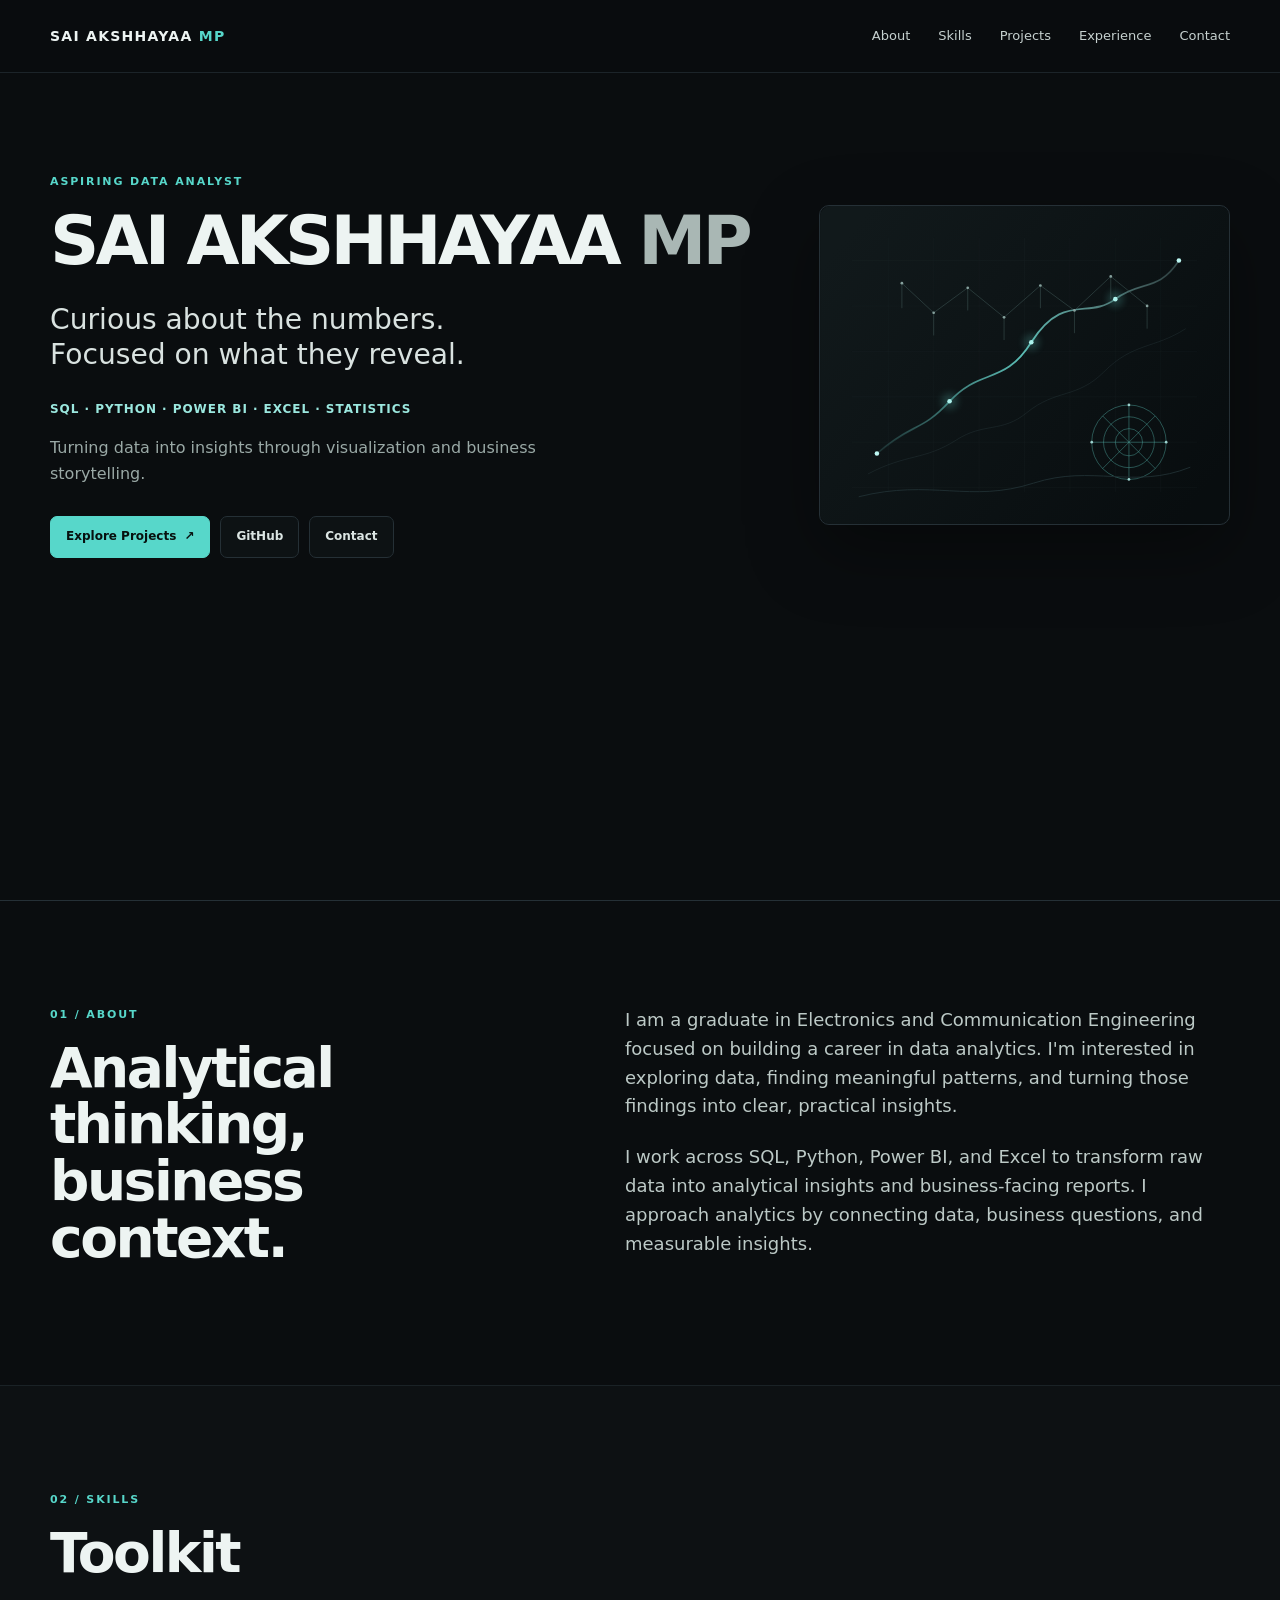
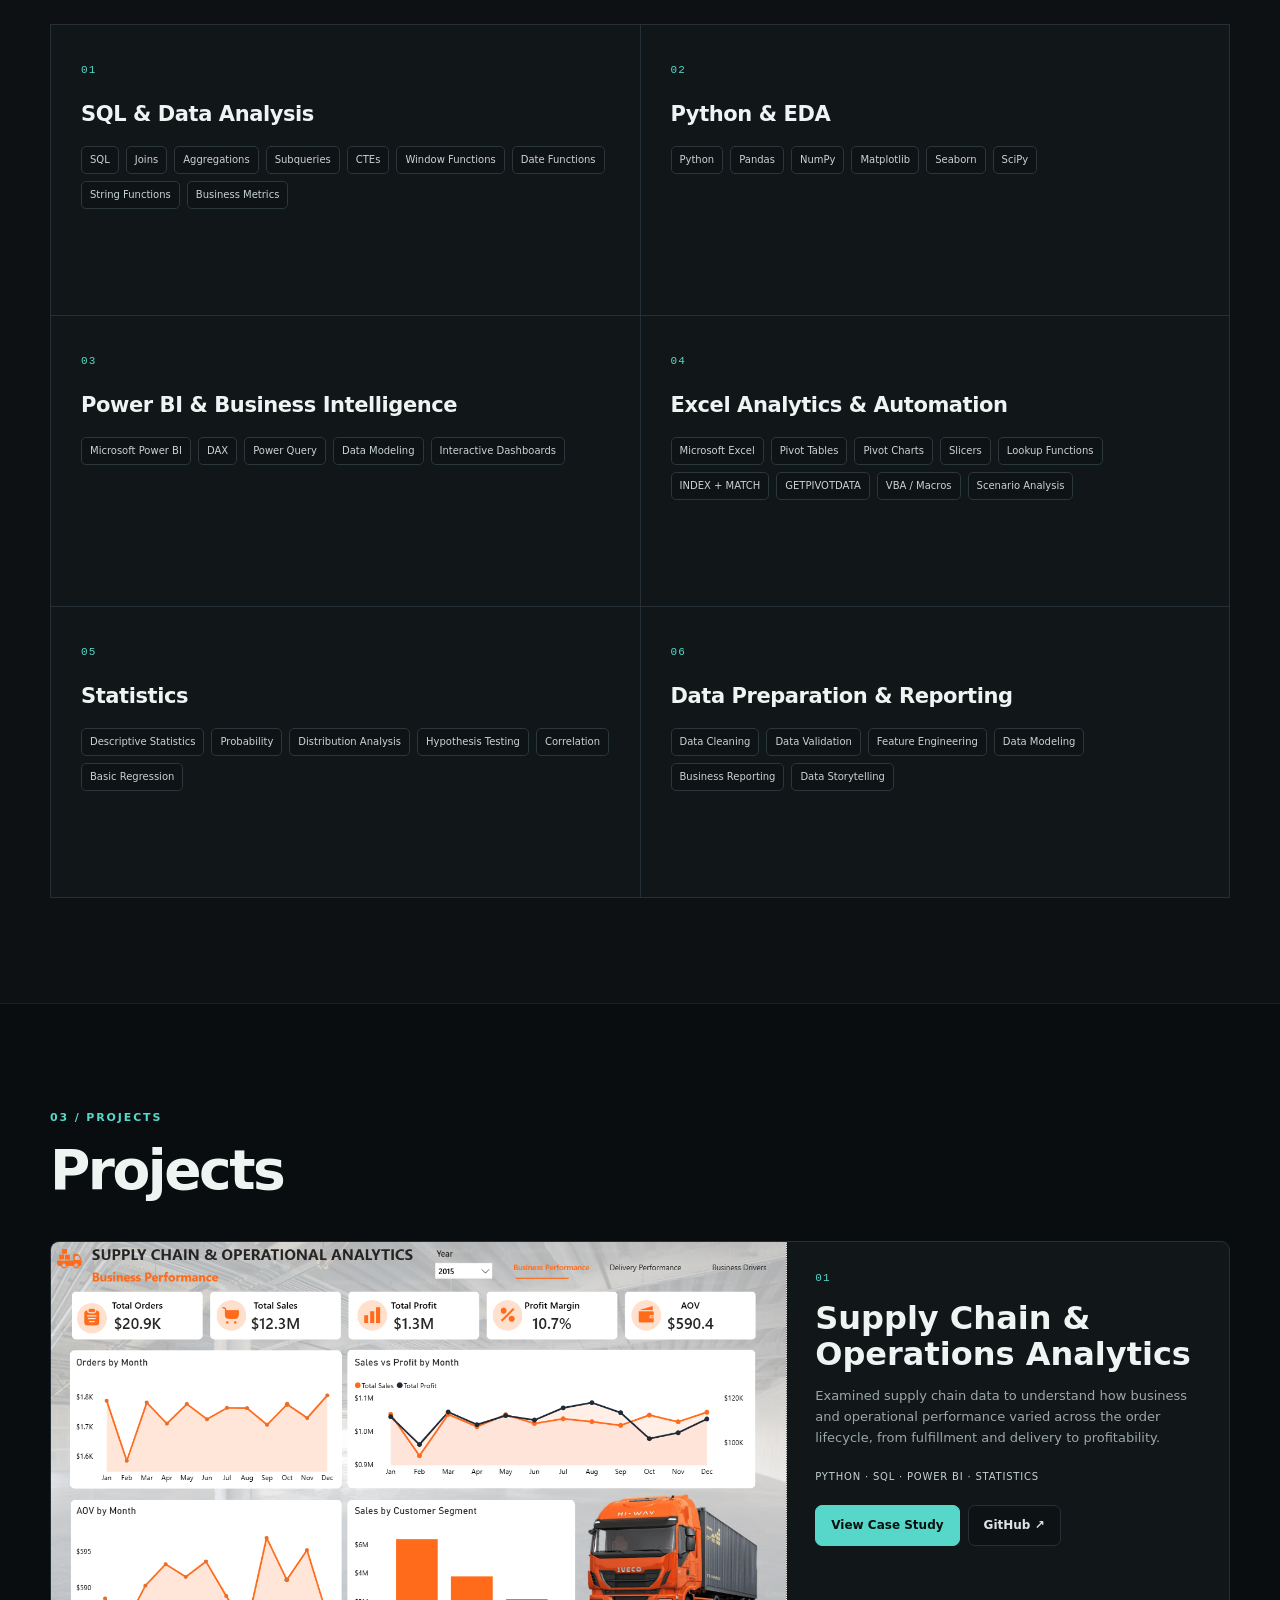
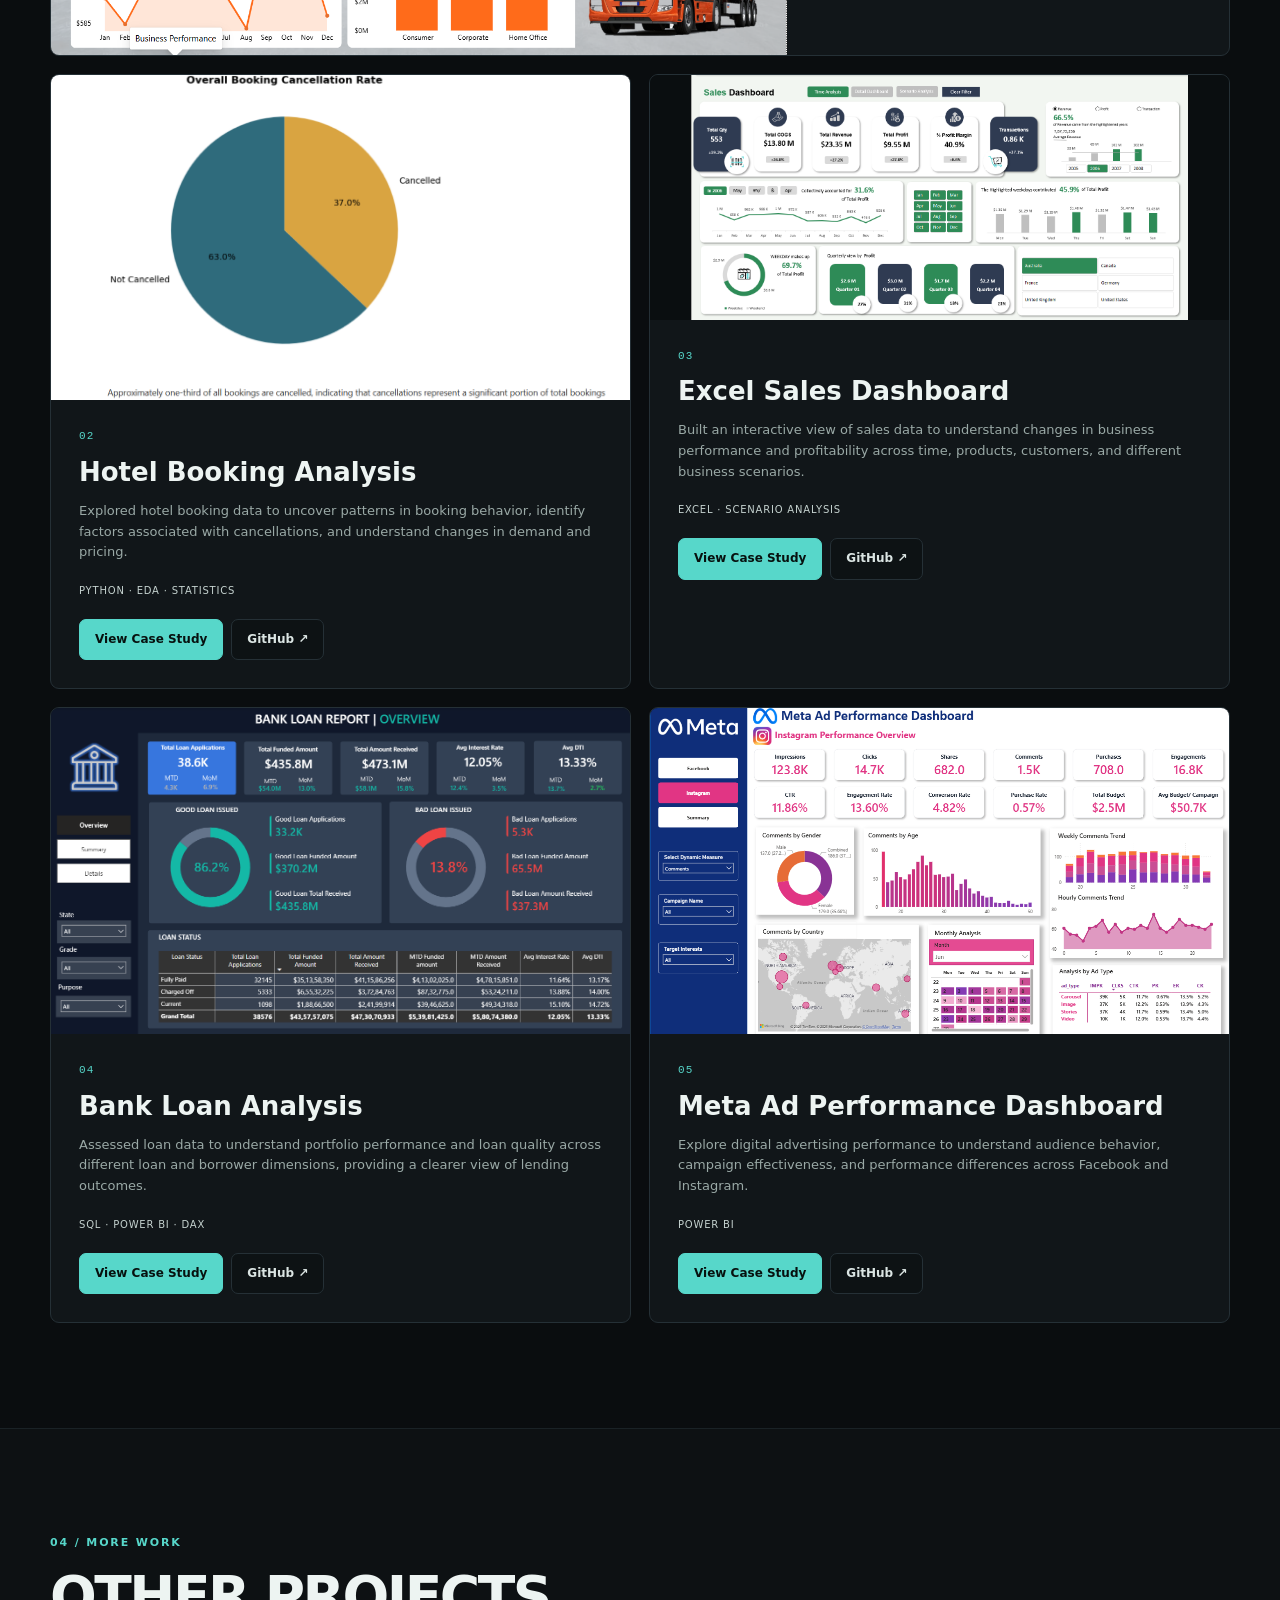
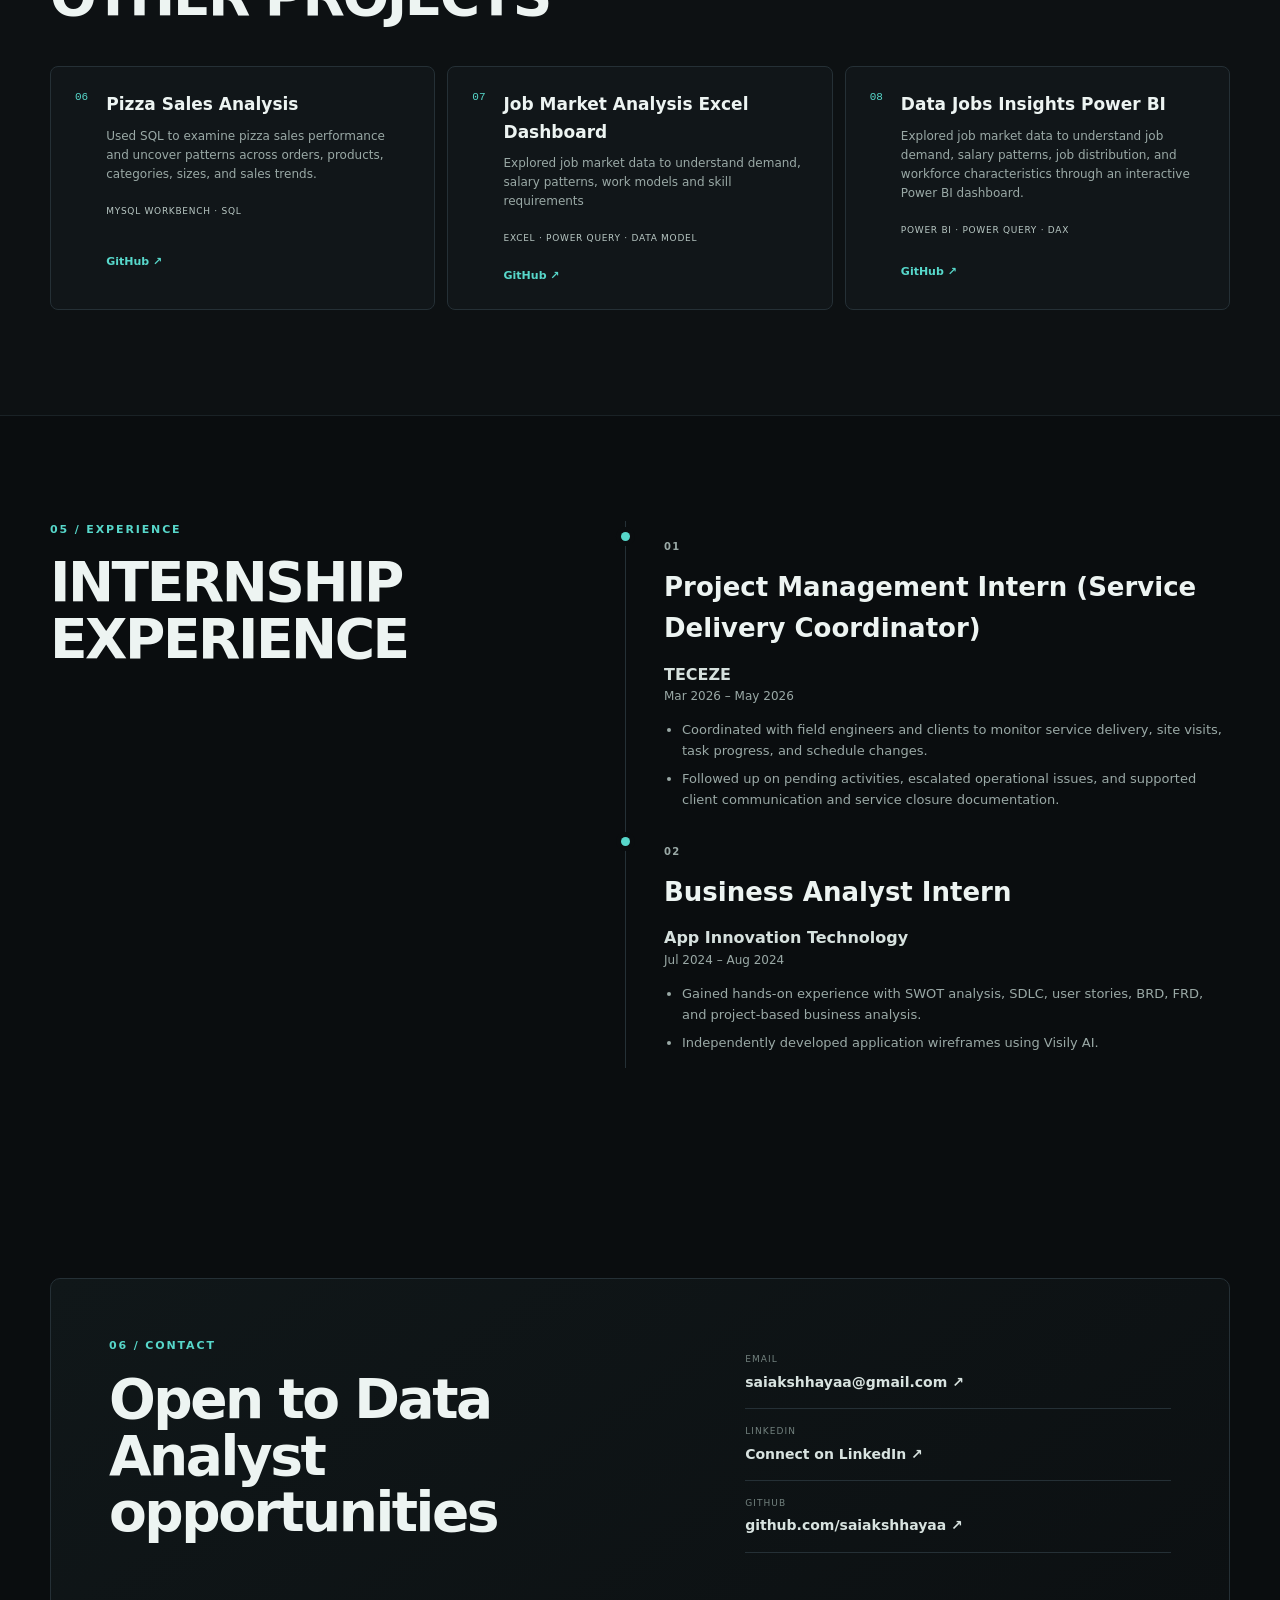
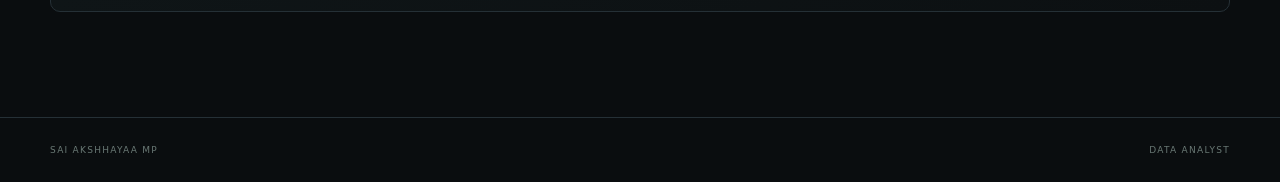
==== index.html @ a494dd72 "Add files via upload" ====
<!doctype html><html lang="en"><head><meta charset="utf-8"><meta name="viewport" content="width=device-width,initial-scale=1"><meta name="description" content="SAI AKSHHAYAA MP — Aspiring Data Analyst portfolio featuring business performance, operations, EDA, Excel, SQL and Power BI projects."><title>SAI AKSHHAYAA MP — Data Analyst</title><link rel="stylesheet" href="styles.css"></head><body>
<header class="site-header"><div class="container nav-wrap"><a class="brand" href="index.html">SAI AKSHHAYAA <span>MP</span></a><button class="menu" aria-label="Open navigation" aria-expanded="false">☰</button><nav><a href="#about">About</a><a href="#skills">Skills</a><a href="#projects">Projects</a><a href="#experience">Experience</a><a href="#contact">Contact</a></nav></div></header>
<main>
<section class="hero"><div class="container hero-grid"><div class="hero-copy reveal"><p class="eyebrow">ASPIRING DATA ANALYST</p><h1 class="hero-name">SAI AKSHHAYAA <span>MP</span></h1><p class="hero-quote">Curious about the numbers.<br>Focused on what they reveal.</p><p class="skill-line">SQL · PYTHON · POWER BI · EXCEL · STATISTICS</p><p class="hero-sub">Turning data into insights through visualization and business storytelling.</p><div class="actions"><a class="btn primary" href="#projects">Explore Projects <span>↗</span></a><a class="btn" target="_blank" rel="noopener" href="https://github.com/saiakshhayaa">GitHub</a><a class="btn" href="#contact">Contact</a></div></div><div class="hero-visual reveal" aria-label="Abstract analytics-inspired visual"><img src="assets/hero-analytics.svg" alt="Abstract data analysis visual"></div></section>
<section id="about" class="section"><div class="container split"><div><p class="eyebrow">01 / ABOUT</p><h2>Analytical thinking,<br>business context.</h2></div><div class="section-copy"><p>I am a graduate in Electronics and Communication Engineering focused on building a career in data analytics. I'm interested in exploring data, finding meaningful patterns, and turning those findings into clear, practical insights.</p><p>I work across SQL, Python, Power BI, and Excel to transform raw data into analytical insights and business-facing reports. I approach analytics by connecting data, business questions, and measurable insights.</p></div></div></section>
<section id="skills" class="section section-alt"><div class="container"><div class="section-head"><div><p class="eyebrow">02 / SKILLS</p><h2>Toolkit</h2></div></div><div class="skills-grid">
<article class="skill-card"><span class="num">01</span><h3>SQL & Data Analysis</h3><div class="chips"><span>SQL</span><span>Joins</span><span>Aggregations</span><span>Subqueries</span><span>CTEs</span><span>Window Functions</span><span>Date Functions</span><span>String Functions</span><span>Business Metrics</span></div></article>
<article class="skill-card"><span class="num">02</span><h3>Python & EDA</h3><div class="chips"><span>Python</span><span>Pandas</span><span>NumPy</span><span>Matplotlib</span><span>Seaborn</span><span>SciPy</span></div></article>
<article class="skill-card"><span class="num">03</span><h3>Power BI & Business Intelligence</h3><div class="chips"><span>Microsoft Power BI</span><span>DAX</span><span>Power Query</span><span>Data Modeling</span><span>Interactive Dashboards</span></div></article>
<article class="skill-card"><span class="num">04</span><h3>Excel Analytics & Automation</h3><div class="chips"><span>Microsoft Excel</span><span>Pivot Tables</span><span>Pivot Charts</span><span>Slicers</span><span>Lookup Functions</span><span>INDEX + MATCH</span><span>GETPIVOTDATA</span><span>VBA / Macros</span><span>Scenario Analysis</span></div></article>
<article class="skill-card"><span class="num">05</span><h3>Statistics</h3><div class="chips"><span>Descriptive Statistics</span><span>Probability</span><span>Distribution Analysis</span><span>Hypothesis Testing</span><span>Correlation</span><span>Basic Regression</span></div></article>
<article class="skill-card"><span class="num">06</span><h3>Data Preparation & Reporting</h3><div class="chips"><span>Data Cleaning</span><span>Data Validation</span><span>Feature Engineering</span><span>Data Modeling</span><span>Business Reporting</span><span>Data Storytelling</span></div></article>
</div></div></section>
<section id="projects" class="section"><div class="container"><div class="section-head"><div><p class="eyebrow">03 / PROJECTS</p><h2>Projects</h2></div></div><div class="featured-grid">
<article class="project-card flagship"><div class="project-image"><img src="assets/01-Supply Chain & Operations Analytics/business_performance.png" alt="Supply Chain Business Performance Power BI dashboard" loading="lazy"></div><div class="project-body"><div class="project-index">01</div><h3>Supply Chain & Operations Analytics</h3><p>Examined supply chain data to understand how business and operational performance varied across the order lifecycle, from fulfillment and delivery to profitability.</p><div class="project-meta">Python · SQL · Power BI · Statistics</div><div class="project-actions"><a class="btn primary" href="projects/supply-chain.html">View Case Study</a><a class="btn" target="_blank" rel="noopener" href="https://github.com/saiakshhayaa/Supply-Chain-Operations-Analytics">GitHub ↗</a></div></div></article>
<article class="project-card"><div class="project-image"><img src="assets/02-Hotel Booking Analysis/overall_booking_cancellation_rate.png" alt="Hotel Booking overall cancellation analysis" loading="lazy"></div><div class="project-body"><div class="project-index">02</div><h3>Hotel Booking Analysis</h3><p>Explored hotel booking data to uncover patterns in booking behavior, identify factors associated with cancellations, and understand changes in demand and pricing.</p><div class="project-meta">Python · EDA · Statistics</div><div class="project-actions"><a class="btn primary" href="projects/hotel-booking.html">View Case Study</a><a class="btn" target="_blank" rel="noopener" href="https://github.com/saiakshhayaa/Hotel-Booking-Analysis">GitHub ↗</a></div></div></article>
<article class="project-card"><div class="project-image excel-preview"><img src="assets/03-Excel Sales Dashboard/excel-sales-dashboard-full.png" alt="Excel Sales Dashboard full dashboard" loading="lazy"></div><div class="project-body"><div class="project-index">03</div><h3>Excel Sales Dashboard</h3><p>Built an interactive view of sales data to understand changes in business performance and profitability across time, products, customers, and different business scenarios.</p><div class="project-meta">Excel · Scenario Analysis</div><div class="project-actions"><a class="btn primary" href="projects/excel-sales.html">View Case Study</a><a class="btn" target="_blank" rel="noopener" href="https://github.com/saiakshhayaa/Excel-Sales-Dashboard">GitHub ↗</a></div></div></article>
<article class="project-card"><div class="project-image"><img src="assets/04-Bank Loan Analysis/overview_page.png" alt="Bank Loan Analysis overview Power BI dashboard" loading="lazy"></div><div class="project-body"><div class="project-index">04</div><h3>Bank Loan Analysis</h3><p>Assessed loan data to understand portfolio performance and loan quality across different loan and borrower dimensions, providing a clearer view of lending outcomes.</p><div class="project-meta">SQL · Power BI · DAX</div><div class="project-actions"><a class="btn primary" href="projects/bank-loan.html">View Case Study</a><a class="btn" target="_blank" rel="noopener" href="https://github.com/saiakshhayaa/Bank-Loan-Analysis">GitHub ↗</a></div></div></article>
<article class="project-card"><div class="project-image"><img src="assets/05-Meta Ad Performance/Instagram_dashboard.png" alt="Meta Ad Performance Instagram dashboard" loading="lazy"></div><div class="project-body"><div class="project-index">05</div><h3>Meta Ad Performance Dashboard</h3><p>Explore digital advertising performance to understand audience behavior, campaign effectiveness, and performance differences across Facebook and Instagram.</p><div class="project-meta">Power BI</div><div class="project-actions"><a class="btn primary" href="projects/meta-ads.html">View Case Study</a><a class="btn" target="_blank" rel="noopener" href="https://github.com/saiakshhayaa/Meta-Ad-Performance-Dashboard">GitHub ↗</a></div></div></article>
</div></div></section>
<section id="more-work" class="section section-alt"><div class="container"><div class="section-head"><div><p class="eyebrow">04 / MORE WORK</p><h2>OTHER PROJECTS</h2></div></div><div class="more-grid">
<article class="more-card"><span>06</span><div><h3>Pizza Sales Analysis</h3><p>Used SQL to examine pizza sales performance and uncover patterns across orders, products, categories, sizes, and sales trends.</p><small>MySQL Workbench · SQL</small></div><a target="_blank" rel="noopener" href="https://github.com/saiakshhayaa/Pizza-Sales-SQL-Project">GitHub ↗</a></article>
<article class="more-card"><span>07</span><div><h3>Job Market Analysis Excel Dashboard</h3><p>Explored job market data to understand demand, salary patterns, work models and skill requirements</p><small>Excel · Power Query · Data Model</small></div><a target="_blank" rel="noopener" href="https://github.com/saiakshhayaa/job_market_analysis_excel_dashboard">GitHub ↗</a></article>
<article class="more-card"><span>08</span><div><h3>Data Jobs Insights Power BI</h3><p>Explored job market data to understand job demand, salary patterns, job distribution, and workforce characteristics through an interactive Power BI dashboard.</p><small>Power BI · Power Query · DAX</small></div><a target="_blank" rel="noopener" href="https://github.com/saiakshhayaa/Data_Jobs_Insights_PowerBi">GitHub ↗</a></article>
</div></div></section>
<section id="experience" class="section"><div class="container split"><div><p class="eyebrow">05 / EXPERIENCE</p><h2>INTERNSHIP EXPERIENCE</h2></div><div class="experience-list"><article class="experience-card"><div class="timeline-dot"></div><div><p class="experience-kicker">01</p><h3>Project Management Intern (Service Delivery Coordinator)</h3><p class="experience-company">TECEZE</p><p class="muted">Mar 2026 – May 2026</p><ul><li>Coordinated with field engineers and clients to monitor service delivery, site visits, task progress, and schedule changes.</li><li>Followed up on pending activities, escalated operational issues, and supported client communication and service closure documentation.</li></ul></div></article><article class="experience-card"><div class="timeline-dot"></div><div><p class="experience-kicker">02</p><h3>Business Analyst Intern</h3><p class="experience-company">App Innovation Technology</p><p class="muted">Jul 2024 – Aug 2024</p><ul><li>Gained hands-on experience with SWOT analysis, SDLC, user stories, BRD, FRD, and project-based business analysis.</li><li>Independently developed application wireframes using Visily AI.</li></ul></div></article></div></div></section>

<section id="contact" class="section contact"><div class="container contact-box"><div><p class="eyebrow">06 / CONTACT</p><h2>Open to Data Analyst<br>opportunities</h2></div><div class="contact-links"><a href="mailto:saiakshhayaa@gmail.com"><span>Email</span><strong>saiakshhayaa@gmail.com ↗</strong></a><a target="_blank" rel="noopener" href="https://www.linkedin.com/in/sai-akshhayaa-m-p-2196bb259"><span>LinkedIn</span><strong>Connect on LinkedIn ↗</strong></a><a target="_blank" rel="noopener" href="https://github.com/saiakshhayaa"><span>GitHub</span><strong>github.com/saiakshhayaa ↗</strong></a></div></div></section>
</main><footer><div class="container"><span>SAI AKSHHAYAA MP</span><span>DATA ANALYST</span></div></footer><script src="script.js"></script></body></html>
---- styles.css ----
:root{--bg:#0a0d0f;--surface:#111619;--surface2:#151b1f;--text:#edf4f2;--muted:#9aa9a6;--line:#253036;--accent:#57d7ca;--accent2:#9be8df;--max:1180px}*{box-sizing:border-box}html{scroll-behavior:smooth}body{margin:0;background:var(--bg);color:var(--text);font-family:Inter,ui-sans-serif,system-ui,-apple-system,BlinkMacSystemFont,"Segoe UI",sans-serif;line-height:1.6}a{color:inherit;text-decoration:none}.container{width:min(var(--max),calc(100% - 48px));margin:auto}.site-header{position:sticky;top:0;z-index:20;background:rgba(10,13,15,.88);backdrop-filter:blur(14px);border-bottom:1px solid rgba(37,48,54,.7)}.nav-wrap{height:72px;display:flex;align-items:center;justify-content:space-between}.brand{font-size:14px;font-weight:800;letter-spacing:.09em}.brand span{color:var(--accent)}nav{display:flex;gap:28px}nav a{font-size:13px;color:#c6d1cf;transition:.2s}nav a:hover{color:var(--accent)}.menu{display:none;background:none;border:0;color:var(--text);font-size:24px}.hero{min-height:calc(100vh - 72px);padding:100px 0 82px;border-bottom:1px solid var(--line);overflow:hidden}.hero-grid{display:grid;grid-template-columns:1fr 1.02fr;gap:70px;align-items:center}.eyebrow{margin:0 0 16px;color:var(--accent);font-size:11px;font-weight:800;letter-spacing:.17em}.hero-name{white-space:nowrap}.hero h1{font-size:clamp(44px,5.8vw,76px);line-height:.98;letter-spacing:-.055em;margin:0 0 28px}.hero h1 span{color:#a9b7b4}.hero-quote{font-size:clamp(21px,2.2vw,29px);line-height:1.25;color:#d9e2e0;margin:0 0 28px}.skill-line{font-size:12px;font-weight:800;letter-spacing:.08em;color:var(--accent2);margin:0 0 16px}.hero-sub{color:var(--muted);max-width:520px;margin:0 0 30px}.actions{display:flex;gap:10px;flex-wrap:wrap}.btn{display:inline-flex;align-items:center;justify-content:center;gap:8px;border:1px solid var(--line);padding:10px 15px;border-radius:7px;color:#dbe5e3;font-size:12px;font-weight:750;transition:.2s;background:#0d1214}.btn:hover{border-color:#4d6562;transform:translateY(-1px)}.btn.primary{background:var(--accent);color:#07110f;border-color:var(--accent)}.hero-visual{border:1px solid var(--line);background:#0b1012;border-radius:10px;box-shadow:0 25px 70px rgba(0,0,0,.35);overflow:hidden;aspect-ratio:9/7;display:flex;align-items:stretch;justify-content:center}.hero-visual img{display:block;width:100%;height:100%;object-fit:cover}.hero-visual:after{content:"";position:absolute;inset:0;pointer-events:none}.workspace{border:1px solid var(--line);background:linear-gradient(145deg,#11181a,#0b0f11);border-radius:10px;box-shadow:0 25px 70px rgba(0,0,0,.35)}.workspace-top{display:flex;justify-content:space-between;padding:13px 15px;border-bottom:1px solid var(--line);font-size:9px;letter-spacing:.13em;color:#7e908c}.workspace-body{display:grid;grid-template-columns:.8fr 1.2fr;min-height:360px}.code-panel{padding:26px 20px;border-right:1px solid var(--line);font-family:ui-monospace,SFMono-Regular,Consolas,monospace;color:#a8bbb7;font-size:11px}.code-panel span{display:block;color:var(--accent);font-size:9px;text-transform:uppercase;letter-spacing:.14em;margin-bottom:22px}.code-panel code{line-height:2.05}.chart-panel{padding:24px 18px}.chart-head{display:flex;justify-content:space-between;font-size:10px;text-transform:uppercase;letter-spacing:.1em;color:#9ba9a6}.chart-head strong{color:var(--accent)}.chart-panel svg{width:100%;margin-top:24px}.mini-kpis{display:grid;grid-template-columns:repeat(3,1fr);gap:8px}.mini-kpis div{border:1px solid var(--line);padding:11px}.mini-kpis span,.mini-kpis b{display:block;font-size:8px;letter-spacing:.1em}.mini-kpis span{color:#71807d}.mini-kpis b{margin-top:4px;color:#d7e1df}.section{padding:105px 0}.section-alt{background:#0d1113;border-top:1px solid rgba(37,48,54,.55);border-bottom:1px solid rgba(37,48,54,.55)}.split{display:grid;grid-template-columns:.9fr 1.1fr;gap:80px}.split h2,.section-head h2,.contact h2{font-size:clamp(36px,4.3vw,60px);line-height:1.03;letter-spacing:-.045em;margin:0}.section-copy{font-size:18px;color:#bcc9c6;max-width:680px}.section-copy p{margin:0 0 22px}.section-head{display:flex;justify-content:space-between;gap:40px;align-items:end;margin-bottom:42px}.section-head>p{max-width:450px;color:var(--muted);margin:0}.skills-grid{display:grid;grid-template-columns:repeat(2,1fr);gap:1px;background:var(--line);border:1px solid var(--line)}.skill-card{background:var(--surface);padding:30px;min-height:290px}.skill-card .num,.project-index{font-family:ui-monospace,monospace;color:var(--accent);font-size:11px;letter-spacing:.1em}.skill-card h3{font-size:21px;margin:18px 0 14px;letter-spacing:-.02em}.skill-card p{color:var(--muted);font-size:13px;max-width:540px}.chips{display:flex;flex-wrap:wrap;gap:7px}.chips span{font-size:10px;color:#c9d5d2;border:1px solid #2a373b;padding:5px 8px;border-radius:5px;background:#0e1315}.featured-grid{display:grid;grid-template-columns:repeat(2,1fr);gap:18px}.project-card{background:var(--surface);border:1px solid var(--line);border-radius:9px;overflow:hidden;transition:.25s}.project-card:hover{border-color:#3c5350;transform:translateY(-3px)}.project-card.flagship{grid-column:1/-1;display:grid;grid-template-columns:1.25fr .75fr}.project-image{position:relative;background:#0a0e10;min-height:245px;overflow:hidden}.project-card.flagship .project-image{min-height:390px}.project-image img{width:100%;height:100%;object-fit:cover;display:block}.project-card:not(.flagship) .project-image img{aspect-ratio:16/9}.project-image.excel-preview{height:245px;min-height:245px;display:flex;align-items:center;justify-content:center}.project-image.excel-preview img{width:100%;height:100%;object-fit:contain;aspect-ratio:auto}.project-tag{position:absolute;top:14px;left:14px;background:var(--accent);color:#07110f;padding:6px 9px;border-radius:4px;font-size:9px;font-weight:900;letter-spacing:.1em}.project-body{padding:28px}.project-body h3{font-size:26px;line-height:1.15;margin:12px 0}.project-card.flagship .project-body h3{font-size:32px}.project-body p{color:var(--muted);font-size:13px}.project-meta{color:#c5d2cf;font-size:10px;letter-spacing:.08em;text-transform:uppercase;margin:20px 0}.project-actions{display:flex;gap:8px;flex-wrap:wrap}.more-grid{display:grid;grid-template-columns:repeat(3,1fr);gap:12px}.more-card{border:1px solid var(--line);background:var(--surface);padding:24px;display:grid;grid-template-columns:auto 1fr;gap:18px;border-radius:8px}.more-card>span{color:var(--accent);font:11px ui-monospace,monospace}.more-card h3{margin:0 0 8px;font-size:17px}.more-card p{color:var(--muted);font-size:12px;margin:0 0 12px}.more-card small{color:#b8c7c3;font-size:9px;text-transform:uppercase;letter-spacing:.08em}.more-card a{grid-column:2;color:var(--accent);font-size:11px;font-weight:800}.experience-card{border-left:1px solid var(--line);padding:8px 0 8px 38px;position:relative}.timeline-dot{position:absolute;left:-5px;top:11px;width:9px;height:9px;border-radius:50%;background:var(--accent);box-shadow:0 0 0 5px #0a0d0f}.experience-kicker{color:var(--accent);font-size:10px;font-weight:800;letter-spacing:.12em}.experience-card h3{font-size:26px;margin:12px 0}.experience-card p{color:var(--muted);max-width:650px}.experience-card ul{margin:14px 0 0;padding-left:18px;color:var(--muted);max-width:720px}.experience-card li{font-size:13px;margin:7px 0}.experience-company{color:#d6e1de!important;font-weight:800;margin:0!important}.muted{font-size:12px;margin:0!important}.workflow{display:flex;align-items:center;gap:12px;flex-wrap:wrap}.workflow div{border:1px solid var(--line);background:var(--surface);padding:18px 16px;min-width:120px}.workflow b{display:block;color:var(--accent);font:10px ui-monospace,monospace;margin-bottom:10px}.workflow span{font-size:9px;font-weight:800;letter-spacing:.06em}.workflow i{color:#667672;font-style:normal}.contact-box{border:1px solid var(--line);background:linear-gradient(145deg,#101719,#0c1012);padding:58px;display:grid;grid-template-columns:1.15fr .85fr;gap:60px;border-radius:10px}.contact-links{display:grid}.contact-links a{padding:15px 0;border-bottom:1px solid var(--line);display:flex;flex-direction:column;gap:4px}.contact-links span{font-size:9px;color:#73827f;letter-spacing:.12em;text-transform:uppercase}.contact-links strong{font-size:14px;color:#d8e3e0}.contact-links a:hover strong{color:var(--accent)}footer{border-top:1px solid var(--line);padding:25px 0;color:#697874;font-size:9px;letter-spacing:.14em}footer .container{display:flex;justify-content:space-between}.reveal{opacity:0;transform:translateY(14px);animation:rise .7s ease forwards}@keyframes rise{to{opacity:1;transform:none}}
/* case studies */.case-hero{padding:90px 0 60px;border-bottom:1px solid var(--line)}.case-hero h1{font-size:clamp(42px,6vw,76px);line-height:1;letter-spacing:-.05em;max-width:900px;margin:0 0 24px}.case-lead{font-size:18px;color:#bac8c4;max-width:760px}.case-actions{display:flex;gap:9px;margin-top:28px}.case-section{padding:68px 0;border-bottom:1px solid var(--line)}.case-section h2{font-size:29px;letter-spacing:-.03em;margin:0 0 18px}.case-grid{display:grid;grid-template-columns:1fr 1fr;gap:28px}.case-card{background:var(--surface);border:1px solid var(--line);padding:25px;border-radius:8px}.case-card h3{font-size:16px;margin:0 0 10px}.case-card p,.case-card li{font-size:13px;color:var(--muted)}.case-card ul{padding-left:18px}.facts{display:grid;grid-template-columns:repeat(4,1fr);gap:10px}.fact{border:1px solid var(--line);padding:20px;background:var(--surface)}.fact span{display:block;color:#71807d;font-size:9px;letter-spacing:.1em}.fact strong{display:block;margin-top:7px;font-size:15px}.case-workflow{display:flex;align-items:stretch;gap:8px;flex-wrap:wrap}.case-workflow div{border:1px solid var(--line);padding:18px;background:var(--surface);flex:1;min-width:140px}.case-workflow b{display:block;color:var(--accent);font-size:10px;margin-bottom:8px}.case-workflow span{font-size:11px;font-weight:800}.case-workflow i{align-self:center;color:#65736f}.gallery{display:grid;grid-template-columns:repeat(2,1fr);gap:16px}.gallery figure{margin:0;background:var(--surface);border:1px solid var(--line);border-radius:7px;overflow:hidden}.gallery img{display:block;width:100%;height:auto}.gallery figcaption{padding:11px 14px;font-size:10px;color:#91a09d;letter-spacing:.05em}.findings{display:grid;grid-template-columns:1fr 1fr;gap:12px}.finding{border-left:2px solid var(--accent);padding:15px 17px;background:var(--surface);color:#cad5d2;font-size:13px}.recommendations .finding{border-left-color:#71817d}.back{font-size:11px;color:#91a09d}.back:hover{color:var(--accent)}@media(max-width:900px){.hero-grid,.split,.contact-box{grid-template-columns:1fr}.hero-visual{max-width:760px;width:100%;margin:auto}.workspace-body{min-height:0}.skills-grid,.featured-grid{grid-template-columns:1fr}.project-card.flagship{grid-column:auto;display:block}.project-card.flagship .project-image{min-height:0}.more-grid{grid-template-columns:1fr}.section-head{display:block}.section-head>p{margin-top:16px}.facts{grid-template-columns:repeat(2,1fr)}}@media(max-width:650px){.hero-name{font-size:clamp(32px,9vw,48px)}.container{width:min(var(--max),calc(100% - 28px))}.hero-visual{aspect-ratio:1/0.78}.nav-wrap{height:62px}nav{display:none;position:absolute;top:62px;left:0;right:0;background:#0b0f11;border-bottom:1px solid var(--line);padding:18px 20px;flex-direction:column;gap:16px}.nav-wrap.open nav{display:flex}.menu{display:block}.hero{padding:70px 0 60px}.workspace-body{grid-template-columns:1fr}.code-panel{border-right:0;border-bottom:1px solid var(--line)}.section{padding:75px 0}.skills-grid{grid-template-columns:1fr}.skill-card{min-height:auto;padding:24px}.project-body{padding:22px}.contact-box{padding:30px;gap:30px}.workflow{display:grid;grid-template-columns:1fr}.workflow i{display:none}.case-grid,.gallery,.findings{grid-template-columns:1fr}.facts{grid-template-columns:1fr 1fr}.case-hero{padding:70px 0 45px}footer .container{display:block}footer span{display:block;margin:4px 0}}
.hero-name{white-space:nowrap}.hero h1{font-size:clamp(42px,5.35vw,70px)}
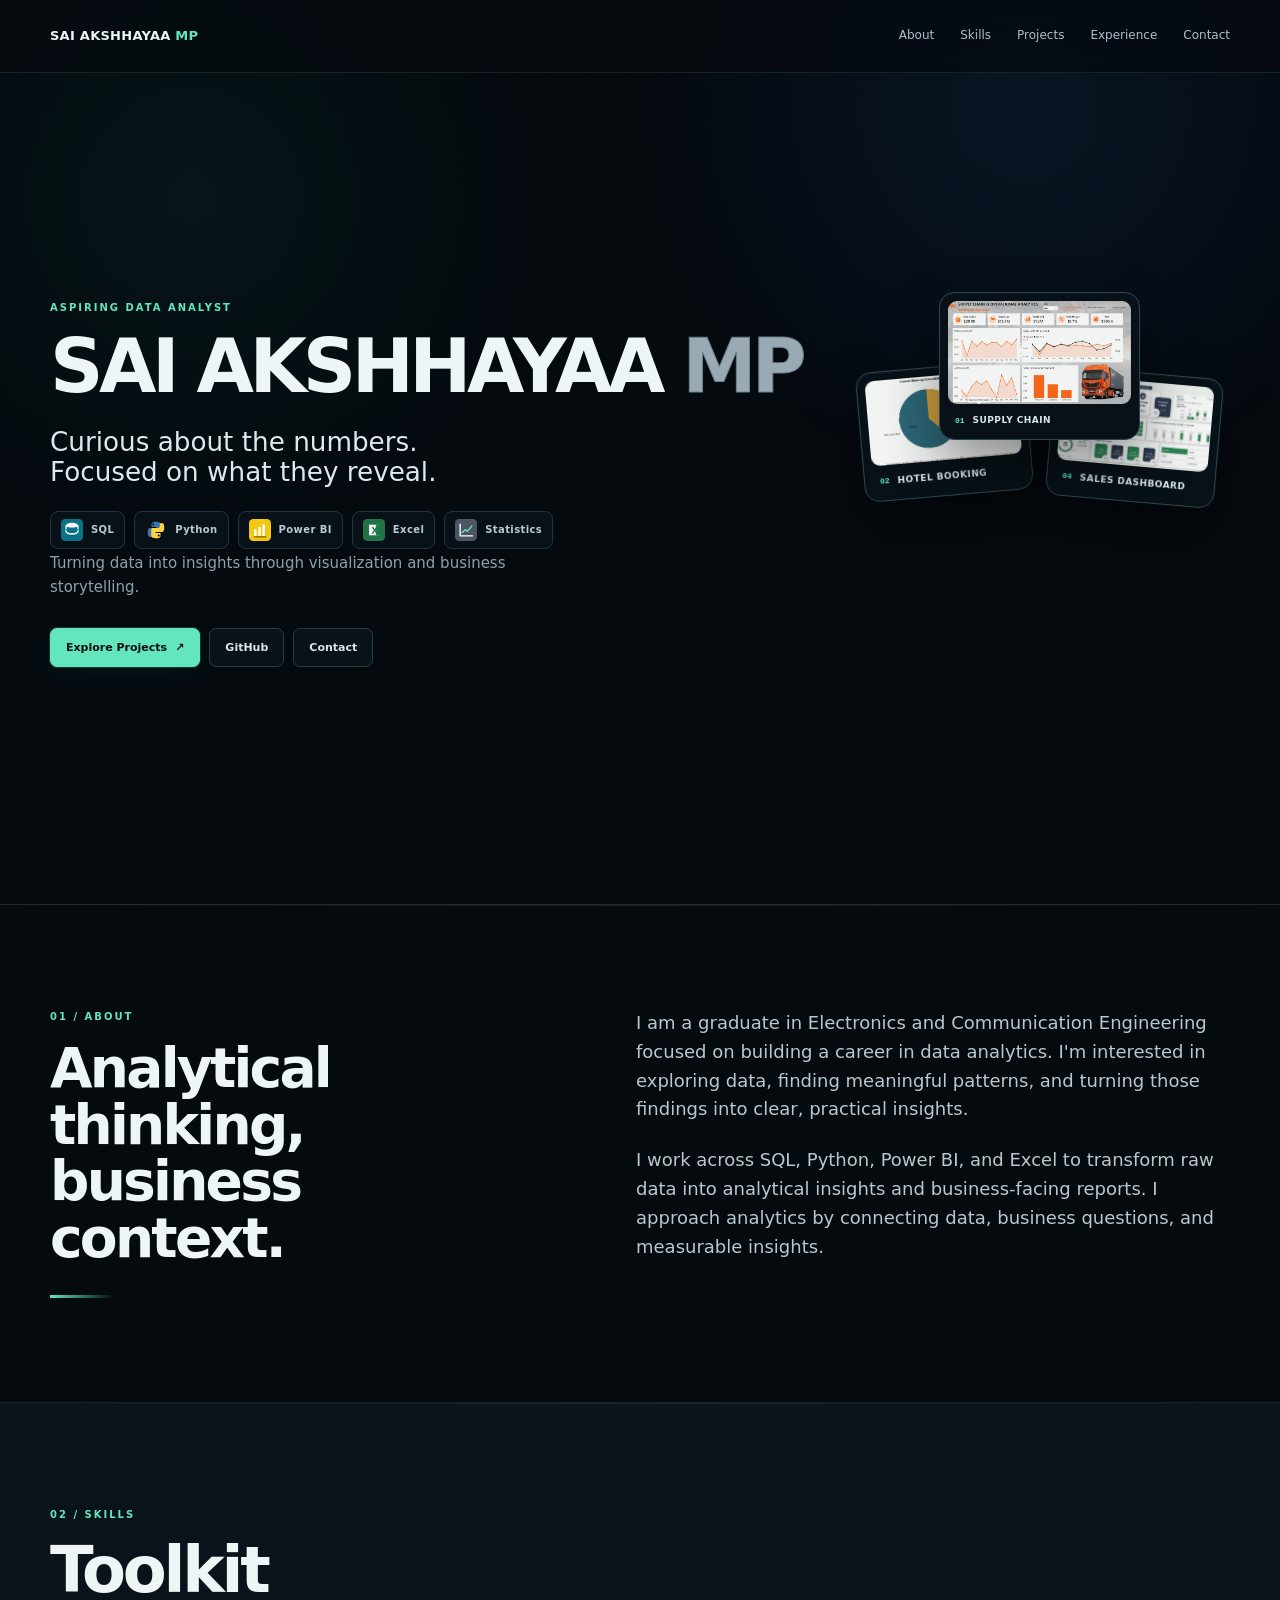
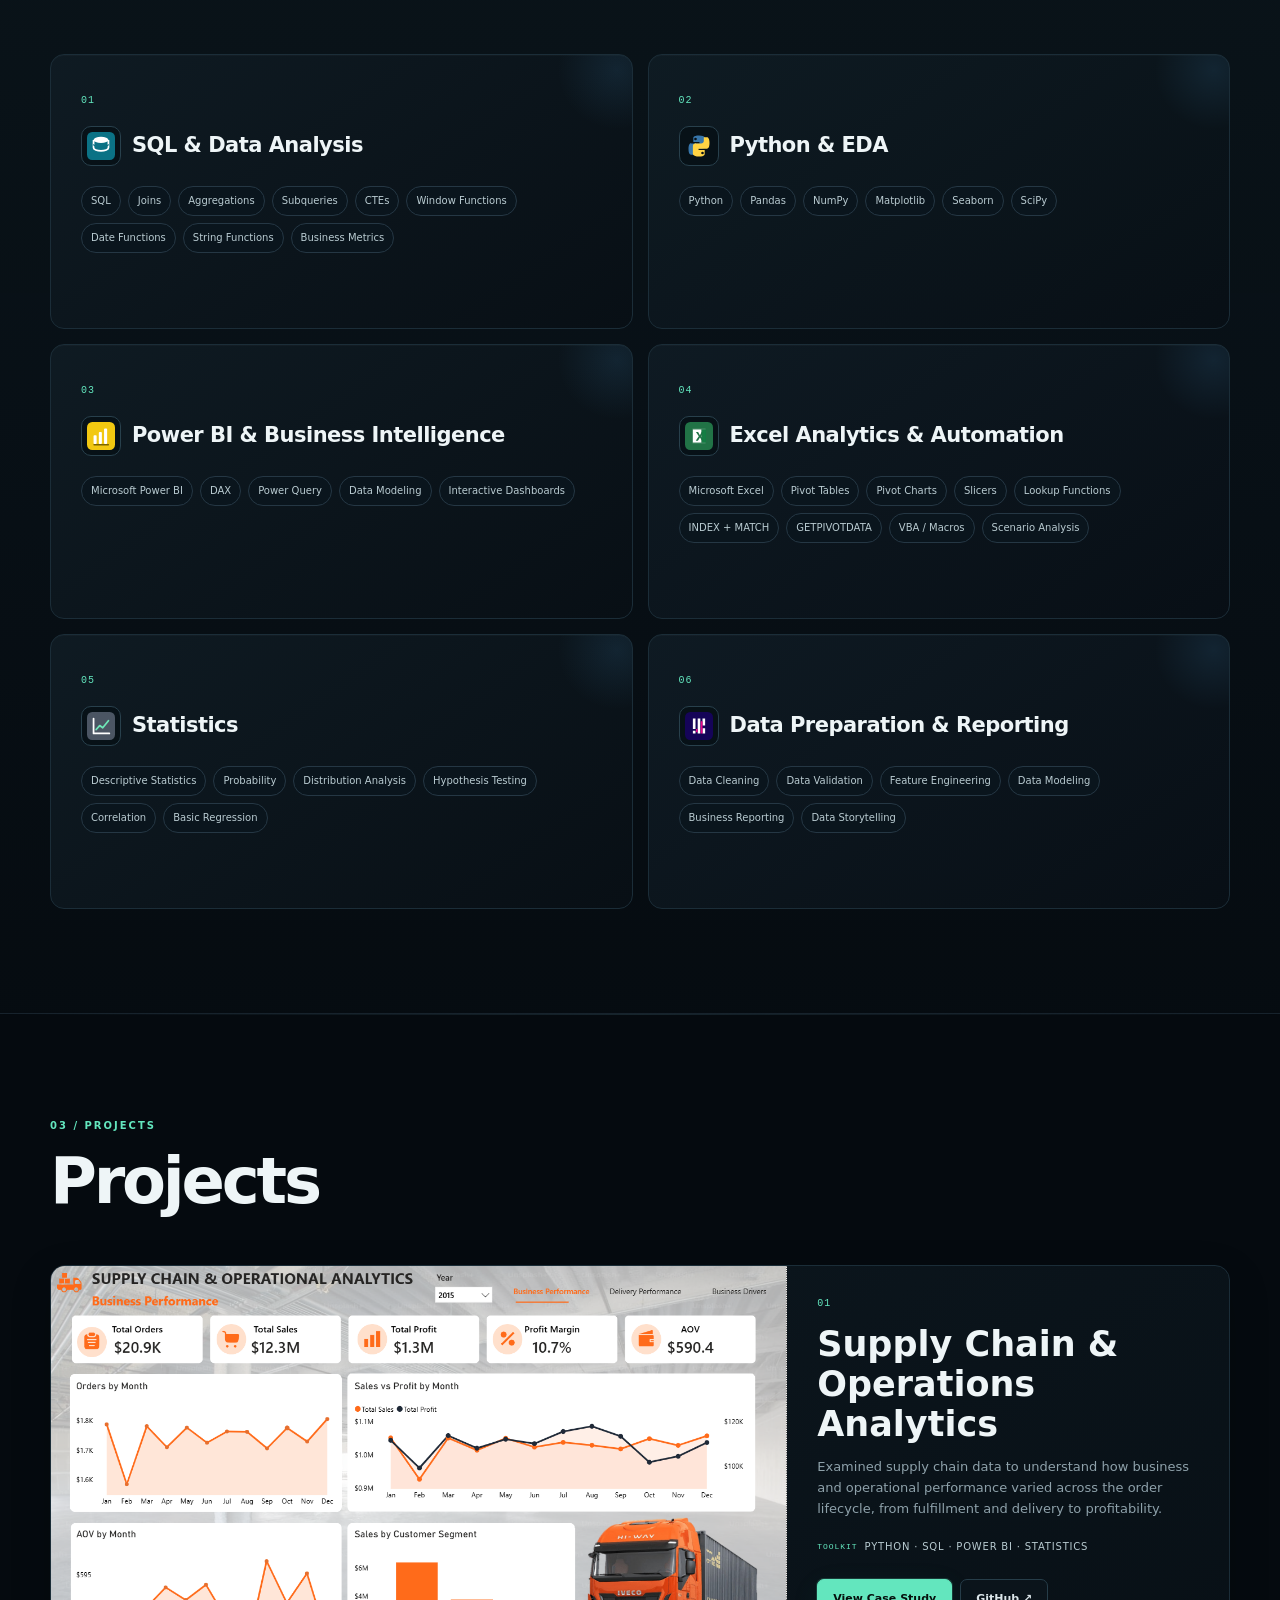
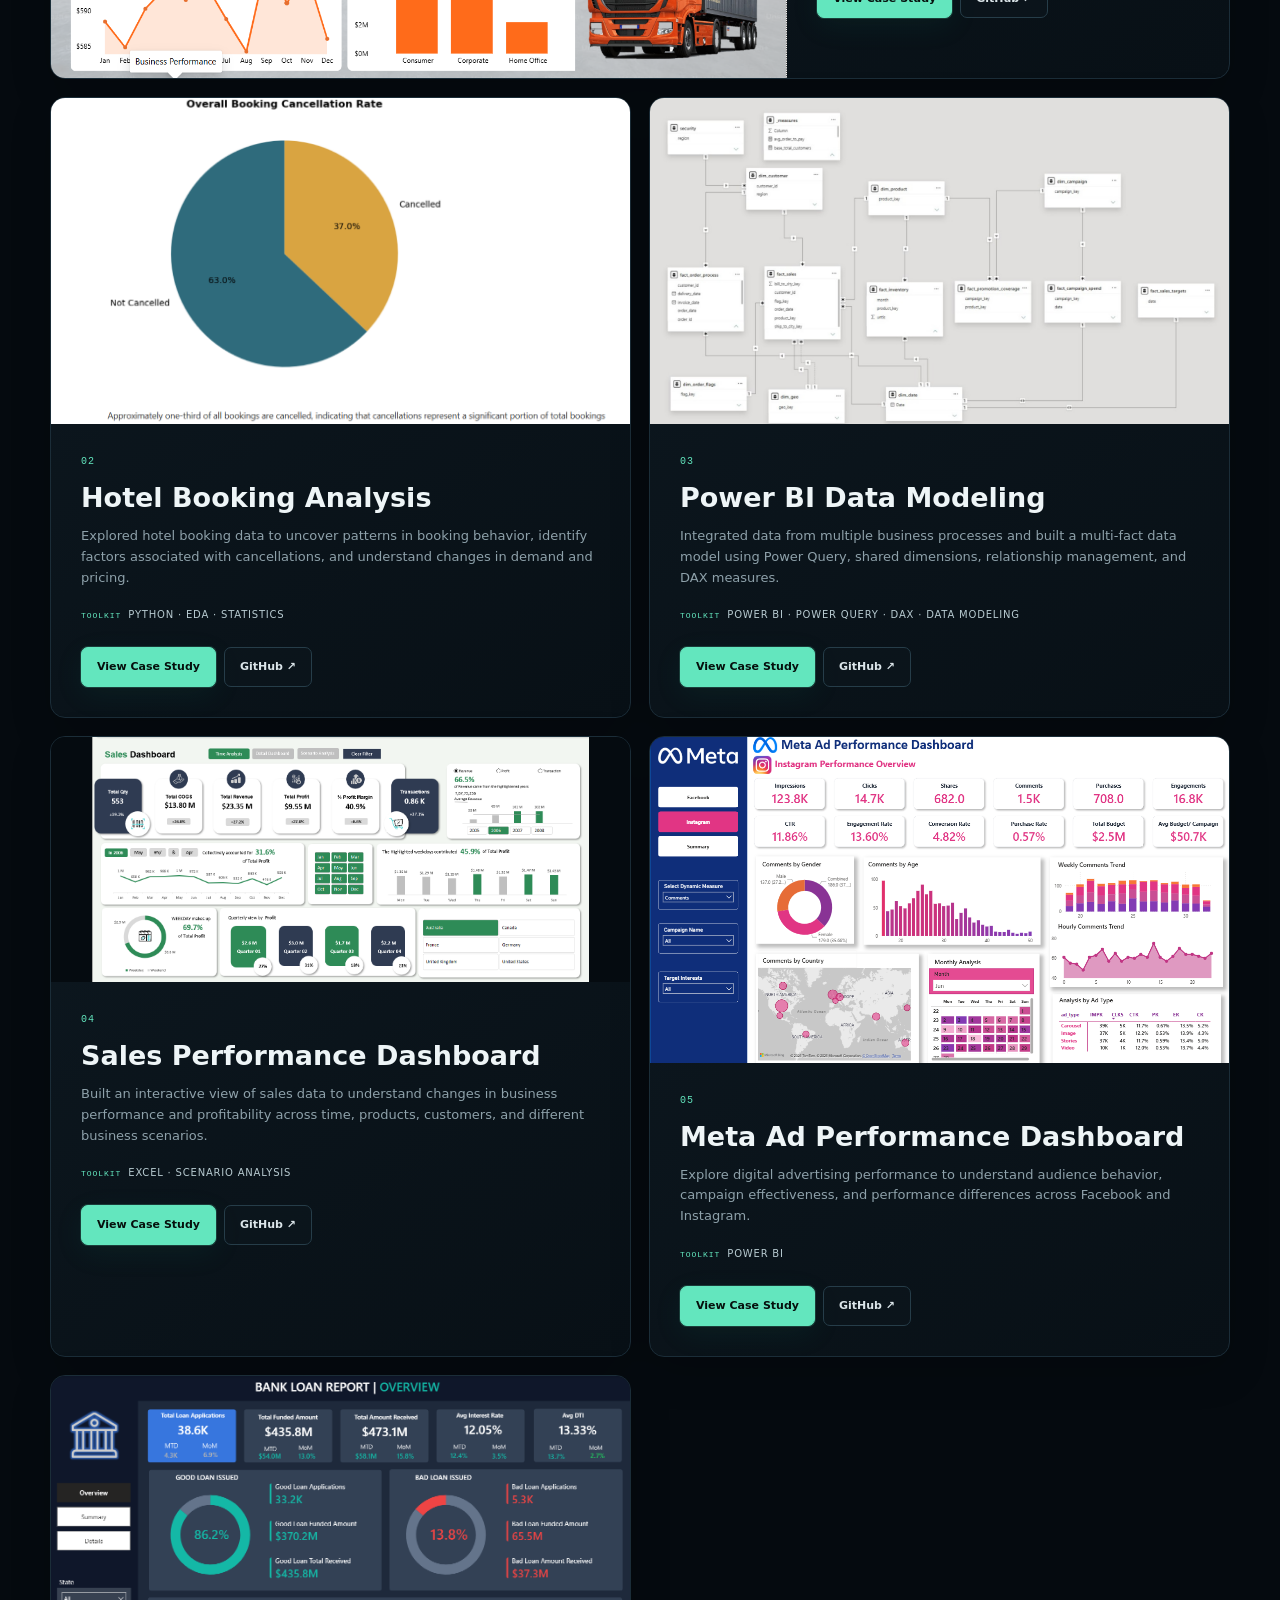
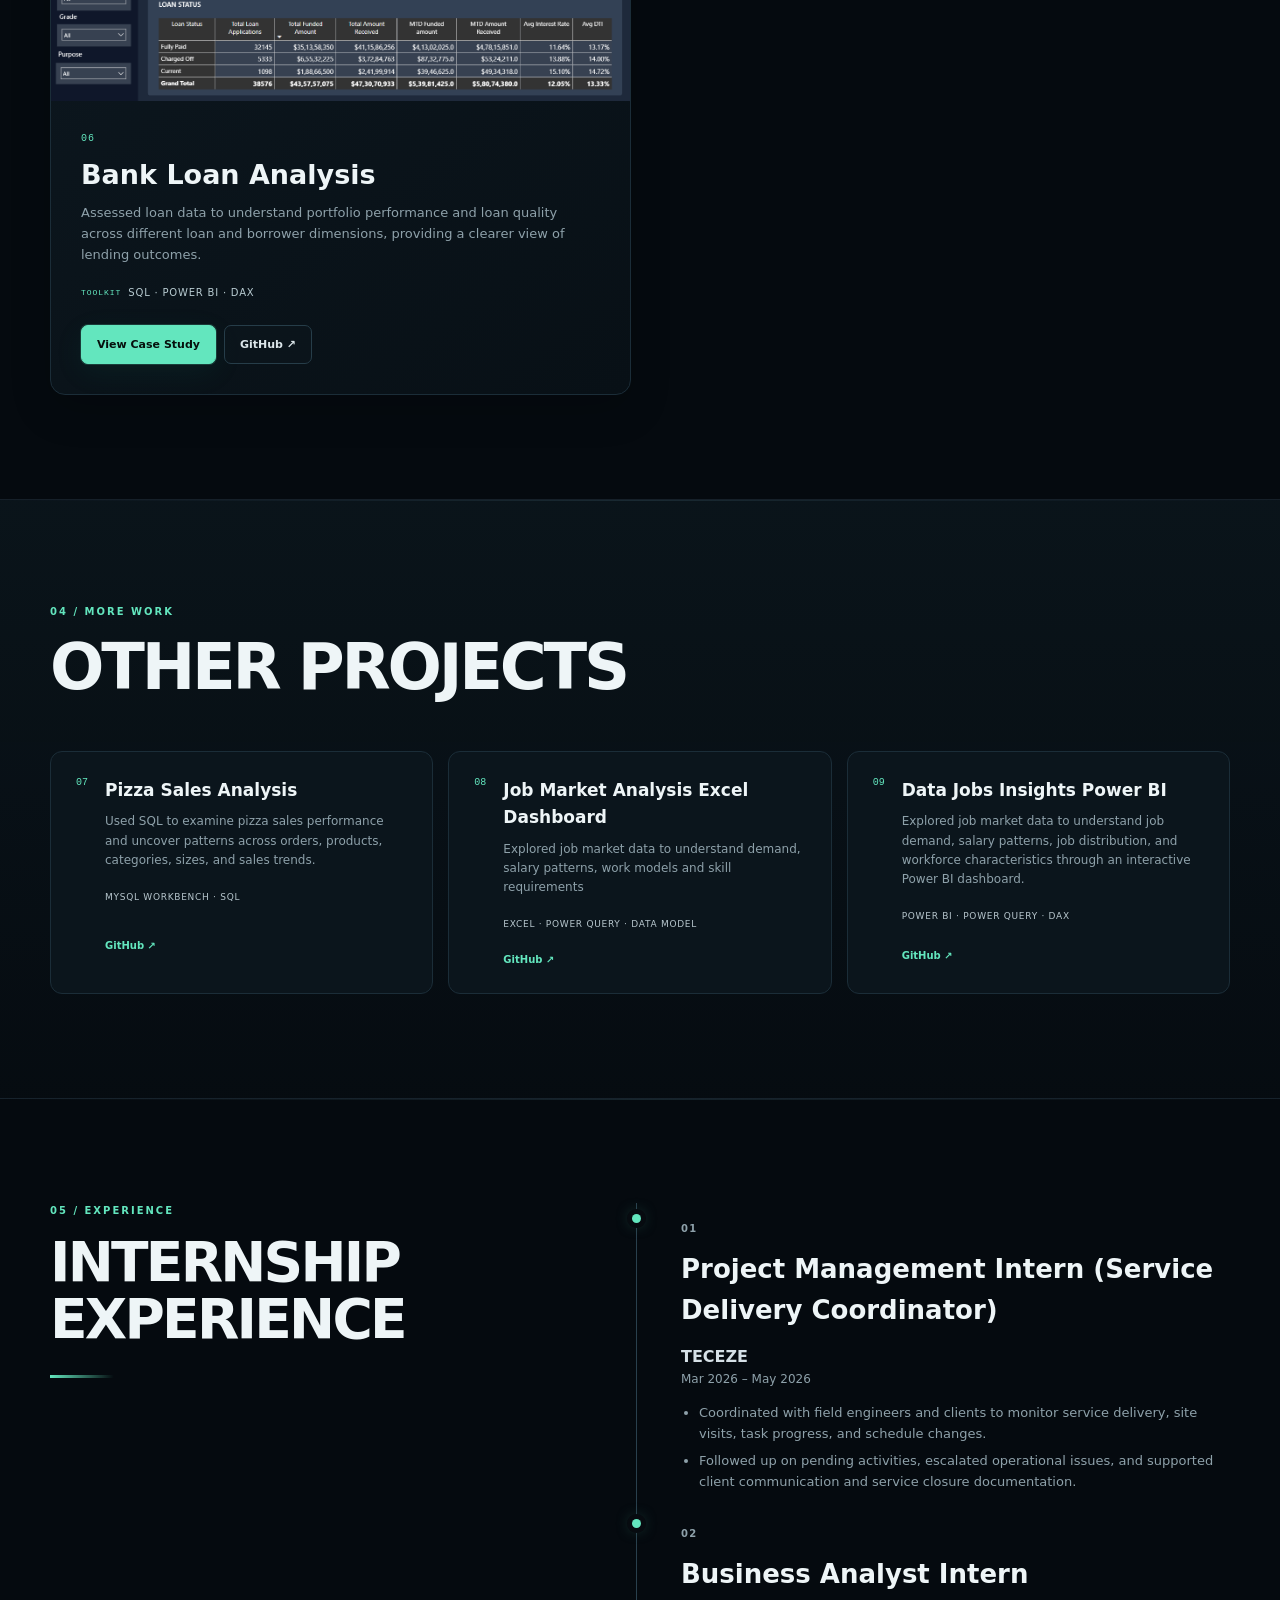
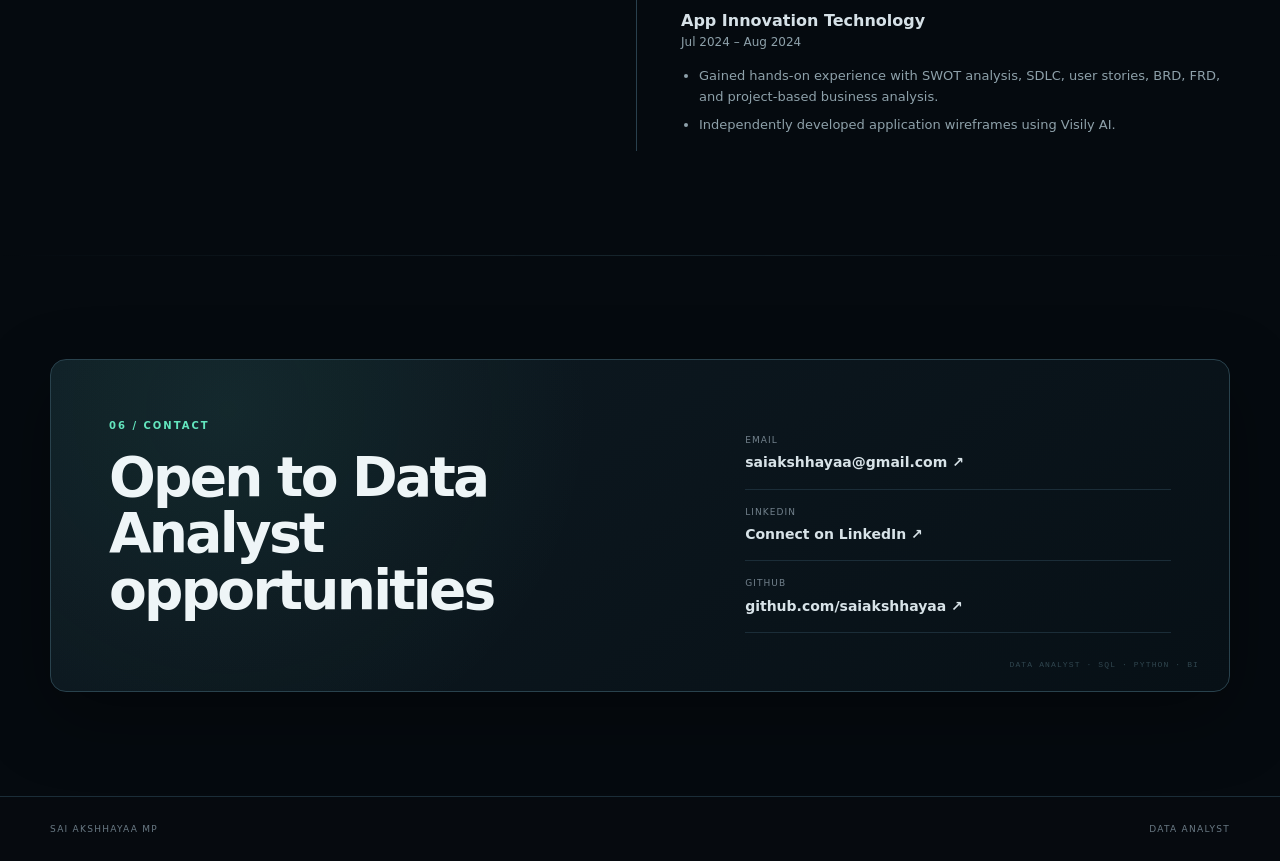
==== commit 1f993aa0: "Add files via upload" ====
--- a/index.html
+++ b/index.html
@@ -1,29 +1,45 @@
-<!doctype html><html lang="en"><head><meta charset="utf-8"><meta name="viewport" content="width=device-width,initial-scale=1"><meta name="description" content="SAI AKSHHAYAA MP — Aspiring Data Analyst portfolio featuring business performance, operations, EDA, Excel, SQL and Power BI projects."><title>SAI AKSHHAYAA MP — Data Analyst</title><link rel="stylesheet" href="styles.css"></head><body>
-<header class="site-header"><div class="container nav-wrap"><a class="brand" href="index.html">SAI AKSHHAYAA <span>MP</span></a><button class="menu" aria-label="Open navigation" aria-expanded="false">☰</button><nav><a href="#about">About</a><a href="#skills">Skills</a><a href="#projects">Projects</a><a href="#experience">Experience</a><a href="#contact">Contact</a></nav></div></header>
+<!DOCTYPE html>
+<html lang="en"><head><meta charset="utf-8"/><meta content="width=device-width,initial-scale=1" name="viewport"/><meta content="SAI AKSHHAYAA MP — Aspiring Data Analyst portfolio featuring business performance, operations, EDA, Excel, SQL and Power BI projects." name="description"/><title>SAI AKSHHAYAA MP — Data Analyst</title><link href="styles.css" rel="stylesheet"/></head><body>
+<header class="site-header"><div class="container nav-wrap"><a class="brand" href="index.html">SAI AKSHHAYAA <span>MP</span></a><button aria-expanded="false" aria-label="Open navigation" class="menu">☰</button><nav><a href="#about">About</a><a href="#skills">Skills</a><a href="#projects">Projects</a><a href="#experience">Experience</a><a href="#contact">Contact</a></nav></div></header>
 <main>
-<section class="hero"><div class="container hero-grid"><div class="hero-copy reveal"><p class="eyebrow">ASPIRING DATA ANALYST</p><h1 class="hero-name">SAI AKSHHAYAA <span>MP</span></h1><p class="hero-quote">Curious about the numbers.<br>Focused on what they reveal.</p><p class="skill-line">SQL · PYTHON · POWER BI · EXCEL · STATISTICS</p><p class="hero-sub">Turning data into insights through visualization and business storytelling.</p><div class="actions"><a class="btn primary" href="#projects">Explore Projects <span>↗</span></a><a class="btn" target="_blank" rel="noopener" href="https://github.com/saiakshhayaa">GitHub</a><a class="btn" href="#contact">Contact</a></div></div><div class="hero-visual reveal" aria-label="Abstract analytics-inspired visual"><img src="assets/hero-analytics.svg" alt="Abstract data analysis visual"></div></section>
-<section id="about" class="section"><div class="container split"><div><p class="eyebrow">01 / ABOUT</p><h2>Analytical thinking,<br>business context.</h2></div><div class="section-copy"><p>I am a graduate in Electronics and Communication Engineering focused on building a career in data analytics. I'm interested in exploring data, finding meaningful patterns, and turning those findings into clear, practical insights.</p><p>I work across SQL, Python, Power BI, and Excel to transform raw data into analytical insights and business-facing reports. I approach analytics by connecting data, business questions, and measurable insights.</p></div></div></section>
-<section id="skills" class="section section-alt"><div class="container"><div class="section-head"><div><p class="eyebrow">02 / SKILLS</p><h2>Toolkit</h2></div></div><div class="skills-grid">
-<article class="skill-card"><span class="num">01</span><h3>SQL & Data Analysis</h3><div class="chips"><span>SQL</span><span>Joins</span><span>Aggregations</span><span>Subqueries</span><span>CTEs</span><span>Window Functions</span><span>Date Functions</span><span>String Functions</span><span>Business Metrics</span></div></article>
-<article class="skill-card"><span class="num">02</span><h3>Python & EDA</h3><div class="chips"><span>Python</span><span>Pandas</span><span>NumPy</span><span>Matplotlib</span><span>Seaborn</span><span>SciPy</span></div></article>
-<article class="skill-card"><span class="num">03</span><h3>Power BI & Business Intelligence</h3><div class="chips"><span>Microsoft Power BI</span><span>DAX</span><span>Power Query</span><span>Data Modeling</span><span>Interactive Dashboards</span></div></article>
-<article class="skill-card"><span class="num">04</span><h3>Excel Analytics & Automation</h3><div class="chips"><span>Microsoft Excel</span><span>Pivot Tables</span><span>Pivot Charts</span><span>Slicers</span><span>Lookup Functions</span><span>INDEX + MATCH</span><span>GETPIVOTDATA</span><span>VBA / Macros</span><span>Scenario Analysis</span></div></article>
-<article class="skill-card"><span class="num">05</span><h3>Statistics</h3><div class="chips"><span>Descriptive Statistics</span><span>Probability</span><span>Distribution Analysis</span><span>Hypothesis Testing</span><span>Correlation</span><span>Basic Regression</span></div></article>
-<article class="skill-card"><span class="num">06</span><h3>Data Preparation & Reporting</h3><div class="chips"><span>Data Cleaning</span><span>Data Validation</span><span>Feature Engineering</span><span>Data Modeling</span><span>Business Reporting</span><span>Data Storytelling</span></div></article>
+<section class="hero"><div class="container hero-grid"><div class="hero-copy reveal"><p class="eyebrow">ASPIRING DATA ANALYST</p><h1 class="hero-name">SAI AKSHHAYAA <span>MP</span></h1><p class="hero-quote">Curious about the numbers.<br/>Focused on what they reveal.</p><div aria-label="Analytics tools" class="tool-rail"><a class="tool-pill" href="#skills"><img alt="SQL" src="assets/tool-icons/sql.svg"/><span>SQL</span></a><a class="tool-pill" href="#skills"><img alt="Python" src="assets/tool-icons/python.svg"/><span>Python</span></a><a class="tool-pill" href="#skills"><img alt="Power BI" src="assets/tool-icons/powerbi.svg"/><span>Power BI</span></a><a class="tool-pill" href="#skills"><img alt="Microsoft Excel" src="assets/tool-icons/excel.svg"/><span>Excel</span></a><a class="tool-pill" href="#skills"><img alt="Statistics" src="assets/tool-icons/statistics.svg"/><span>Statistics</span></a></div><p class="hero-sub">Turning data into insights through visualization and business storytelling.</p><div class="actions"><a class="btn primary" href="#projects">Explore Projects <span>↗</span></a><a class="btn" href="https://github.com/saiakshhayaa" rel="noopener" target="_blank">GitHub</a><a class="btn" href="#contact">Contact</a></div></div><div aria-label="Selected project previews" class="hero-visual hero-project-cards reveal">
+  <div class="project-card-stack">
+    <a class="hero-project-card hero-project-left" href="projects/hotel-booking.html" aria-label="Open Hotel Booking Analysis case study">
+      <div class="hero-card-image"><img src="assets/02-Hotel Booking Analysis/overall_booking_cancellation_rate.png" alt="Hotel Booking Analysis dashboard preview"/></div>
+      <div class="hero-card-label"><span>02</span><strong>HOTEL BOOKING</strong></div>
+    </a>
+    <a class="hero-project-card hero-project-center" href="projects/supply-chain.html" aria-label="Open Supply Chain and Operations Analytics case study">
+      <div class="hero-card-image"><img src="assets/01-Supply Chain &amp; Operations Analytics/business_performance.png" alt="Supply Chain and Operations Analytics dashboard preview"/></div>
+      <div class="hero-card-label"><span>01</span><strong>SUPPLY CHAIN</strong></div>
+    </a>
+    <a class="hero-project-card hero-project-right" href="projects/excel-sales.html" aria-label="Open Sales Performance Dashboard case study">
+      <div class="hero-card-image"><img src="assets/03-Excel Sales Dashboard/excel-sales-dashboard-full.png" alt="Excel Sales Performance Dashboard preview"/></div>
+      <div class="hero-card-label"><span>04</span><strong>SALES DASHBOARD</strong></div>
+    </a>
+  </div>
+</div></div></div></div></section>
+<section class="section" id="about"><div class="container split"><div><p class="eyebrow">01 / ABOUT</p><h2>Analytical thinking,<br/>business context.</h2></div><div class="section-copy"><p>I am a graduate in Electronics and Communication Engineering focused on building a career in data analytics. I'm interested in exploring data, finding meaningful patterns, and turning those findings into clear, practical insights.</p><p>I work across SQL, Python, Power BI, and Excel to transform raw data into analytical insights and business-facing reports. I approach analytics by connecting data, business questions, and measurable insights.</p></div></div></section>
+<section class="section section-alt" id="skills"><div class="container"><div class="section-head"><div><p class="eyebrow">02 / SKILLS</p><h2>Toolkit</h2></div></div><div class="skills-grid">
+<article class="skill-card"><span class="num">01</span><div class="skill-title"><span aria-hidden="true" class="tool-icon brand-icon"><img alt="SQL &amp; Data Analysis" src="assets/tool-icons/sql.svg"/></span><h3>SQL &amp; Data Analysis</h3></div><div class="chips"><span>SQL</span><span>Joins</span><span>Aggregations</span><span>Subqueries</span><span>CTEs</span><span>Window Functions</span><span>Date Functions</span><span>String Functions</span><span>Business Metrics</span></div></article>
+<article class="skill-card"><span class="num">02</span><div class="skill-title"><span aria-hidden="true" class="tool-icon brand-icon"><img alt="Python &amp; EDA" src="assets/tool-icons/python.svg"/></span><h3>Python &amp; EDA</h3></div><div class="chips"><span>Python</span><span>Pandas</span><span>NumPy</span><span>Matplotlib</span><span>Seaborn</span><span>SciPy</span></div></article>
+<article class="skill-card"><span class="num">03</span><div class="skill-title"><span aria-hidden="true" class="tool-icon brand-icon"><img alt="Power BI &amp; Business Intelligence" src="assets/tool-icons/powerbi.svg"/></span><h3>Power BI &amp; Business Intelligence</h3></div><div class="chips"><span>Microsoft Power BI</span><span>DAX</span><span>Power Query</span><span>Data Modeling</span><span>Interactive Dashboards</span></div></article>
+<article class="skill-card"><span class="num">04</span><div class="skill-title"><span aria-hidden="true" class="tool-icon brand-icon"><img alt="Excel Analytics &amp; Automation" src="assets/tool-icons/excel.svg"/></span><h3>Excel Analytics &amp; Automation</h3></div><div class="chips"><span>Microsoft Excel</span><span>Pivot Tables</span><span>Pivot Charts</span><span>Slicers</span><span>Lookup Functions</span><span>INDEX + MATCH</span><span>GETPIVOTDATA</span><span>VBA / Macros</span><span>Scenario Analysis</span></div></article>
+<article class="skill-card"><span class="num">05</span><div class="skill-title"><span aria-hidden="true" class="tool-icon brand-icon"><img alt="Statistics" src="assets/tool-icons/statistics.svg"/></span><h3>Statistics</h3></div><div class="chips"><span>Descriptive Statistics</span><span>Probability</span><span>Distribution Analysis</span><span>Hypothesis Testing</span><span>Correlation</span><span>Basic Regression</span></div></article>
+<article class="skill-card"><span class="num">06</span><div class="skill-title"><span aria-hidden="true" class="tool-icon brand-icon"><img alt="Data Preparation &amp; Reporting" src="assets/tool-icons/pandas.svg"/></span><h3>Data Preparation &amp; Reporting</h3></div><div class="chips"><span>Data Cleaning</span><span>Data Validation</span><span>Feature Engineering</span><span>Data Modeling</span><span>Business Reporting</span><span>Data Storytelling</span></div></article>
 </div></div></section>
-<section id="projects" class="section"><div class="container"><div class="section-head"><div><p class="eyebrow">03 / PROJECTS</p><h2>Projects</h2></div></div><div class="featured-grid">
-<article class="project-card flagship"><div class="project-image"><img src="assets/01-Supply Chain & Operations Analytics/business_performance.png" alt="Supply Chain Business Performance Power BI dashboard" loading="lazy"></div><div class="project-body"><div class="project-index">01</div><h3>Supply Chain & Operations Analytics</h3><p>Examined supply chain data to understand how business and operational performance varied across the order lifecycle, from fulfillment and delivery to profitability.</p><div class="project-meta">Python · SQL · Power BI · Statistics</div><div class="project-actions"><a class="btn primary" href="projects/supply-chain.html">View Case Study</a><a class="btn" target="_blank" rel="noopener" href="https://github.com/saiakshhayaa/Supply-Chain-Operations-Analytics">GitHub ↗</a></div></div></article>
-<article class="project-card"><div class="project-image"><img src="assets/02-Hotel Booking Analysis/overall_booking_cancellation_rate.png" alt="Hotel Booking overall cancellation analysis" loading="lazy"></div><div class="project-body"><div class="project-index">02</div><h3>Hotel Booking Analysis</h3><p>Explored hotel booking data to uncover patterns in booking behavior, identify factors associated with cancellations, and understand changes in demand and pricing.</p><div class="project-meta">Python · EDA · Statistics</div><div class="project-actions"><a class="btn primary" href="projects/hotel-booking.html">View Case Study</a><a class="btn" target="_blank" rel="noopener" href="https://github.com/saiakshhayaa/Hotel-Booking-Analysis">GitHub ↗</a></div></div></article>
-<article class="project-card"><div class="project-image excel-preview"><img src="assets/03-Excel Sales Dashboard/excel-sales-dashboard-full.png" alt="Excel Sales Dashboard full dashboard" loading="lazy"></div><div class="project-body"><div class="project-index">03</div><h3>Excel Sales Dashboard</h3><p>Built an interactive view of sales data to understand changes in business performance and profitability across time, products, customers, and different business scenarios.</p><div class="project-meta">Excel · Scenario Analysis</div><div class="project-actions"><a class="btn primary" href="projects/excel-sales.html">View Case Study</a><a class="btn" target="_blank" rel="noopener" href="https://github.com/saiakshhayaa/Excel-Sales-Dashboard">GitHub ↗</a></div></div></article>
-<article class="project-card"><div class="project-image"><img src="assets/04-Bank Loan Analysis/overview_page.png" alt="Bank Loan Analysis overview Power BI dashboard" loading="lazy"></div><div class="project-body"><div class="project-index">04</div><h3>Bank Loan Analysis</h3><p>Assessed loan data to understand portfolio performance and loan quality across different loan and borrower dimensions, providing a clearer view of lending outcomes.</p><div class="project-meta">SQL · Power BI · DAX</div><div class="project-actions"><a class="btn primary" href="projects/bank-loan.html">View Case Study</a><a class="btn" target="_blank" rel="noopener" href="https://github.com/saiakshhayaa/Bank-Loan-Analysis">GitHub ↗</a></div></div></article>
-<article class="project-card"><div class="project-image"><img src="assets/05-Meta Ad Performance/Instagram_dashboard.png" alt="Meta Ad Performance Instagram dashboard" loading="lazy"></div><div class="project-body"><div class="project-index">05</div><h3>Meta Ad Performance Dashboard</h3><p>Explore digital advertising performance to understand audience behavior, campaign effectiveness, and performance differences across Facebook and Instagram.</p><div class="project-meta">Power BI</div><div class="project-actions"><a class="btn primary" href="projects/meta-ads.html">View Case Study</a><a class="btn" target="_blank" rel="noopener" href="https://github.com/saiakshhayaa/Meta-Ad-Performance-Dashboard">GitHub ↗</a></div></div></article>
+<section class="section" id="projects"><div class="container"><div class="section-head"><div><p class="eyebrow">03 / PROJECTS</p><h2>Projects</h2></div></div><div class="featured-grid">
+<article class="project-card flagship"><div class="project-image"><img alt="Supply Chain Business Performance Power BI dashboard" loading="lazy" src="assets/01-Supply Chain &amp; Operations Analytics/business_performance.png"/></div><div class="project-body"><div class="project-index">01</div><h3>Supply Chain &amp; Operations Analytics</h3><p>Examined supply chain data to understand how business and operational performance varied across the order lifecycle, from fulfillment and delivery to profitability.</p><div class="project-meta">Python · SQL · Power BI · Statistics</div><div class="project-actions"><a class="btn primary" href="projects/supply-chain.html">View Case Study</a><a class="btn" href="https://github.com/saiakshhayaa/Supply-Chain-Operations-Analytics" rel="noopener" target="_blank">GitHub ↗</a></div></div></article>
+<article class="project-card"><div class="project-image"><img alt="Hotel Booking overall cancellation analysis" loading="lazy" src="assets/02-Hotel Booking Analysis/overall_booking_cancellation_rate.png"/></div><div class="project-body"><div class="project-index">02</div><h3>Hotel Booking Analysis</h3><p>Explored hotel booking data to uncover patterns in booking behavior, identify factors associated with cancellations, and understand changes in demand and pricing.</p><div class="project-meta">Python · EDA · Statistics</div><div class="project-actions"><a class="btn primary" href="projects/hotel-booking.html">View Case Study</a><a class="btn" href="https://github.com/saiakshhayaa/Hotel-Booking-Analysis" rel="noopener" target="_blank">GitHub ↗</a></div></div></article>
+<article class="project-card"><div class="project-image"><img alt="Power BI multi-fact dimensional data model and table relationships" loading="lazy" src="assets/03-Power BI Dimensional Modeling/data-model.jpg"/></div><div class="project-body"><div class="project-index">03</div><h3>Power BI Data Modeling</h3><p>Integrated data from multiple business processes and built a multi-fact data model using Power Query, shared dimensions, relationship management, and DAX measures.</p><div class="project-meta">Power BI · Power Query · DAX · Data Modeling</div><div class="project-actions"><a class="btn primary" href="projects/data-modeling.html">View Case Study</a><a class="btn" href="https://github.com/saiakshhayaa/power-bi-dimensional-modeling" rel="noopener" target="_blank">GitHub ↗</a></div></div></article>
+<article class="project-card"><div class="project-image excel-preview"><img alt="Sales Performance Dashboard full dashboard" loading="lazy" src="assets/03-Excel Sales Dashboard/excel-sales-dashboard-full.png"/></div><div class="project-body"><div class="project-index">04</div><h3>Sales Performance Dashboard</h3><p>Built an interactive view of sales data to understand changes in business performance and profitability across time, products, customers, and different business scenarios.</p><div class="project-meta">Excel · Scenario Analysis</div><div class="project-actions"><a class="btn primary" href="projects/excel-sales.html">View Case Study</a><a class="btn" href="https://github.com/saiakshhayaa/Excel-Sales-Dashboard" rel="noopener" target="_blank">GitHub ↗</a></div></div></article>
+<article class="project-card"><div class="project-image"><img alt="Meta Ad Performance Instagram dashboard" loading="lazy" src="assets/05-Meta Ad Performance/Instagram_dashboard.png"/></div><div class="project-body"><div class="project-index">05</div><h3>Meta Ad Performance Dashboard</h3><p>Explore digital advertising performance to understand audience behavior, campaign effectiveness, and performance differences across Facebook and Instagram.</p><div class="project-meta">Power BI</div><div class="project-actions"><a class="btn primary" href="projects/meta-ads.html">View Case Study</a><a class="btn" href="https://github.com/saiakshhayaa/Meta-Ad-Performance-Dashboard" rel="noopener" target="_blank">GitHub ↗</a></div></div></article>
+<article class="project-card"><div class="project-image"><img alt="Bank Loan Analysis overview Power BI dashboard" loading="lazy" src="assets/04-Bank Loan Analysis/overview_page.png"/></div><div class="project-body"><div class="project-index">06</div><h3>Bank Loan Analysis</h3><p>Assessed loan data to understand portfolio performance and loan quality across different loan and borrower dimensions, providing a clearer view of lending outcomes.</p><div class="project-meta">SQL · Power BI · DAX</div><div class="project-actions"><a class="btn primary" href="projects/bank-loan.html">View Case Study</a><a class="btn" href="https://github.com/saiakshhayaa/Bank-Loan-Analysis" rel="noopener" target="_blank">GitHub ↗</a></div></div></article>
 </div></div></section>
-<section id="more-work" class="section section-alt"><div class="container"><div class="section-head"><div><p class="eyebrow">04 / MORE WORK</p><h2>OTHER PROJECTS</h2></div></div><div class="more-grid">
-<article class="more-card"><span>06</span><div><h3>Pizza Sales Analysis</h3><p>Used SQL to examine pizza sales performance and uncover patterns across orders, products, categories, sizes, and sales trends.</p><small>MySQL Workbench · SQL</small></div><a target="_blank" rel="noopener" href="https://github.com/saiakshhayaa/Pizza-Sales-SQL-Project">GitHub ↗</a></article>
-<article class="more-card"><span>07</span><div><h3>Job Market Analysis Excel Dashboard</h3><p>Explored job market data to understand demand, salary patterns, work models and skill requirements</p><small>Excel · Power Query · Data Model</small></div><a target="_blank" rel="noopener" href="https://github.com/saiakshhayaa/job_market_analysis_excel_dashboard">GitHub ↗</a></article>
-<article class="more-card"><span>08</span><div><h3>Data Jobs Insights Power BI</h3><p>Explored job market data to understand job demand, salary patterns, job distribution, and workforce characteristics through an interactive Power BI dashboard.</p><small>Power BI · Power Query · DAX</small></div><a target="_blank" rel="noopener" href="https://github.com/saiakshhayaa/Data_Jobs_Insights_PowerBi">GitHub ↗</a></article>
+<section class="section section-alt" id="more-work"><div class="container"><div class="section-head"><div><p class="eyebrow">04 / MORE WORK</p><h2>OTHER PROJECTS</h2></div></div><div class="more-grid">
+<article class="more-card"><span>07</span><div><h3>Pizza Sales Analysis</h3><p>Used SQL to examine pizza sales performance and uncover patterns across orders, products, categories, sizes, and sales trends.</p><small>MySQL Workbench · SQL</small></div><a href="https://github.com/saiakshhayaa/Pizza-Sales-SQL-Project" rel="noopener" target="_blank">GitHub ↗</a></article>
+<article class="more-card"><span>08</span><div><h3>Job Market Analysis Excel Dashboard</h3><p>Explored job market data to understand demand, salary patterns, work models and skill requirements</p><small>Excel · Power Query · Data Model</small></div><a href="https://github.com/saiakshhayaa/job_market_analysis_excel_dashboard" rel="noopener" target="_blank">GitHub ↗</a></article>
+<article class="more-card"><span>09</span><div><h3>Data Jobs Insights Power BI</h3><p>Explored job market data to understand job demand, salary patterns, job distribution, and workforce characteristics through an interactive Power BI dashboard.</p><small>Power BI · Power Query · DAX</small></div><a href="https://github.com/saiakshhayaa/Data_Jobs_Insights_PowerBi" rel="noopener" target="_blank">GitHub ↗</a></article>
 </div></div></section>
-<section id="experience" class="section"><div class="container split"><div><p class="eyebrow">05 / EXPERIENCE</p><h2>INTERNSHIP EXPERIENCE</h2></div><div class="experience-list"><article class="experience-card"><div class="timeline-dot"></div><div><p class="experience-kicker">01</p><h3>Project Management Intern (Service Delivery Coordinator)</h3><p class="experience-company">TECEZE</p><p class="muted">Mar 2026 – May 2026</p><ul><li>Coordinated with field engineers and clients to monitor service delivery, site visits, task progress, and schedule changes.</li><li>Followed up on pending activities, escalated operational issues, and supported client communication and service closure documentation.</li></ul></div></article><article class="experience-card"><div class="timeline-dot"></div><div><p class="experience-kicker">02</p><h3>Business Analyst Intern</h3><p class="experience-company">App Innovation Technology</p><p class="muted">Jul 2024 – Aug 2024</p><ul><li>Gained hands-on experience with SWOT analysis, SDLC, user stories, BRD, FRD, and project-based business analysis.</li><li>Independently developed application wireframes using Visily AI.</li></ul></div></article></div></div></section>
-
-<section id="contact" class="section contact"><div class="container contact-box"><div><p class="eyebrow">06 / CONTACT</p><h2>Open to Data Analyst<br>opportunities</h2></div><div class="contact-links"><a href="mailto:saiakshhayaa@gmail.com"><span>Email</span><strong>saiakshhayaa@gmail.com ↗</strong></a><a target="_blank" rel="noopener" href="https://www.linkedin.com/in/sai-akshhayaa-m-p-2196bb259"><span>LinkedIn</span><strong>Connect on LinkedIn ↗</strong></a><a target="_blank" rel="noopener" href="https://github.com/saiakshhayaa"><span>GitHub</span><strong>github.com/saiakshhayaa ↗</strong></a></div></div></section>
+<section class="section" id="experience"><div class="container split"><div><p class="eyebrow">05 / EXPERIENCE</p><h2>INTERNSHIP EXPERIENCE</h2></div><div class="experience-list"><article class="experience-card"><div class="timeline-dot"></div><div><p class="experience-kicker">01</p><h3>Project Management Intern (Service Delivery Coordinator)</h3><p class="experience-company">TECEZE</p><p class="muted">Mar 2026 – May 2026</p><ul><li>Coordinated with field engineers and clients to monitor service delivery, site visits, task progress, and schedule changes.</li><li>Followed up on pending activities, escalated operational issues, and supported client communication and service closure documentation.</li></ul></div></article><article class="experience-card"><div class="timeline-dot"></div><div><p class="experience-kicker">02</p><h3>Business Analyst Intern</h3><p class="experience-company">App Innovation Technology</p><p class="muted">Jul 2024 – Aug 2024</p><ul><li>Gained hands-on experience with SWOT analysis, SDLC, user stories, BRD, FRD, and project-based business analysis.</li><li>Independently developed application wireframes using Visily AI.</li></ul></div></article></div></div></section>
+<section class="section contact" id="contact"><div class="container contact-box"><div><p class="eyebrow">06 / CONTACT</p><h2>Open to Data Analyst<br/>opportunities</h2></div><div class="contact-links"><a href="mailto:saiakshhayaa@gmail.com"><span>Email</span><strong>saiakshhayaa@gmail.com ↗</strong></a><a href="https://www.linkedin.com/in/sai-akshhayaa-m-p-2196bb259" rel="noopener" target="_blank"><span>LinkedIn</span><strong>Connect on LinkedIn ↗</strong></a><a href="https://github.com/saiakshhayaa" rel="noopener" target="_blank"><span>GitHub</span><strong>github.com/saiakshhayaa ↗</strong></a></div></div></section>
 </main><footer><div class="container"><span>SAI AKSHHAYAA MP</span><span>DATA ANALYST</span></div></footer><script src="script.js"></script></body></html>
--- a/styles.css
+++ b/styles.css
@@ -1,3 +1,193 @@
-:root{--bg:#0a0d0f;--surface:#111619;--surface2:#151b1f;--text:#edf4f2;--muted:#9aa9a6;--line:#253036;--accent:#57d7ca;--accent2:#9be8df;--max:1180px}*{box-sizing:border-box}html{scroll-behavior:smooth}body{margin:0;background:var(--bg);color:var(--text);font-family:Inter,ui-sans-serif,system-ui,-apple-system,BlinkMacSystemFont,"Segoe UI",sans-serif;line-height:1.6}a{color:inherit;text-decoration:none}.container{width:min(var(--max),calc(100% - 48px));margin:auto}.site-header{position:sticky;top:0;z-index:20;background:rgba(10,13,15,.88);backdrop-filter:blur(14px);border-bottom:1px solid rgba(37,48,54,.7)}.nav-wrap{height:72px;display:flex;align-items:center;justify-content:space-between}.brand{font-size:14px;font-weight:800;letter-spacing:.09em}.brand span{color:var(--accent)}nav{display:flex;gap:28px}nav a{font-size:13px;color:#c6d1cf;transition:.2s}nav a:hover{color:var(--accent)}.menu{display:none;background:none;border:0;color:var(--text);font-size:24px}.hero{min-height:calc(100vh - 72px);padding:100px 0 82px;border-bottom:1px solid var(--line);overflow:hidden}.hero-grid{display:grid;grid-template-columns:1fr 1.02fr;gap:70px;align-items:center}.eyebrow{margin:0 0 16px;color:var(--accent);font-size:11px;font-weight:800;letter-spacing:.17em}.hero-name{white-space:nowrap}.hero h1{font-size:clamp(44px,5.8vw,76px);line-height:.98;letter-spacing:-.055em;margin:0 0 28px}.hero h1 span{color:#a9b7b4}.hero-quote{font-size:clamp(21px,2.2vw,29px);line-height:1.25;color:#d9e2e0;margin:0 0 28px}.skill-line{font-size:12px;font-weight:800;letter-spacing:.08em;color:var(--accent2);margin:0 0 16px}.hero-sub{color:var(--muted);max-width:520px;margin:0 0 30px}.actions{display:flex;gap:10px;flex-wrap:wrap}.btn{display:inline-flex;align-items:center;justify-content:center;gap:8px;border:1px solid var(--line);padding:10px 15px;border-radius:7px;color:#dbe5e3;font-size:12px;font-weight:750;transition:.2s;background:#0d1214}.btn:hover{border-color:#4d6562;transform:translateY(-1px)}.btn.primary{background:var(--accent);color:#07110f;border-color:var(--accent)}.hero-visual{border:1px solid var(--line);background:#0b1012;border-radius:10px;box-shadow:0 25px 70px rgba(0,0,0,.35);overflow:hidden;aspect-ratio:9/7;display:flex;align-items:stretch;justify-content:center}.hero-visual img{display:block;width:100%;height:100%;object-fit:cover}.hero-visual:after{content:"";position:absolute;inset:0;pointer-events:none}.workspace{border:1px solid var(--line);background:linear-gradient(145deg,#11181a,#0b0f11);border-radius:10px;box-shadow:0 25px 70px rgba(0,0,0,.35)}.workspace-top{display:flex;justify-content:space-between;padding:13px 15px;border-bottom:1px solid var(--line);font-size:9px;letter-spacing:.13em;color:#7e908c}.workspace-body{display:grid;grid-template-columns:.8fr 1.2fr;min-height:360px}.code-panel{padding:26px 20px;border-right:1px solid var(--line);font-family:ui-monospace,SFMono-Regular,Consolas,monospace;color:#a8bbb7;font-size:11px}.code-panel span{display:block;color:var(--accent);font-size:9px;text-transform:uppercase;letter-spacing:.14em;margin-bottom:22px}.code-panel code{line-height:2.05}.chart-panel{padding:24px 18px}.chart-head{display:flex;justify-content:space-between;font-size:10px;text-transform:uppercase;letter-spacing:.1em;color:#9ba9a6}.chart-head strong{color:var(--accent)}.chart-panel svg{width:100%;margin-top:24px}.mini-kpis{display:grid;grid-template-columns:repeat(3,1fr);gap:8px}.mini-kpis div{border:1px solid var(--line);padding:11px}.mini-kpis span,.mini-kpis b{display:block;font-size:8px;letter-spacing:.1em}.mini-kpis span{color:#71807d}.mini-kpis b{margin-top:4px;color:#d7e1df}.section{padding:105px 0}.section-alt{background:#0d1113;border-top:1px solid rgba(37,48,54,.55);border-bottom:1px solid rgba(37,48,54,.55)}.split{display:grid;grid-template-columns:.9fr 1.1fr;gap:80px}.split h2,.section-head h2,.contact h2{font-size:clamp(36px,4.3vw,60px);line-height:1.03;letter-spacing:-.045em;margin:0}.section-copy{font-size:18px;color:#bcc9c6;max-width:680px}.section-copy p{margin:0 0 22px}.section-head{display:flex;justify-content:space-between;gap:40px;align-items:end;margin-bottom:42px}.section-head>p{max-width:450px;color:var(--muted);margin:0}.skills-grid{display:grid;grid-template-columns:repeat(2,1fr);gap:1px;background:var(--line);border:1px solid var(--line)}.skill-card{background:var(--surface);padding:30px;min-height:290px}.skill-card .num,.project-index{font-family:ui-monospace,monospace;color:var(--accent);font-size:11px;letter-spacing:.1em}.skill-card h3{font-size:21px;margin:18px 0 14px;letter-spacing:-.02em}.skill-card p{color:var(--muted);font-size:13px;max-width:540px}.chips{display:flex;flex-wrap:wrap;gap:7px}.chips span{font-size:10px;color:#c9d5d2;border:1px solid #2a373b;padding:5px 8px;border-radius:5px;background:#0e1315}.featured-grid{display:grid;grid-template-columns:repeat(2,1fr);gap:18px}.project-card{background:var(--surface);border:1px solid var(--line);border-radius:9px;overflow:hidden;transition:.25s}.project-card:hover{border-color:#3c5350;transform:translateY(-3px)}.project-card.flagship{grid-column:1/-1;display:grid;grid-template-columns:1.25fr .75fr}.project-image{position:relative;background:#0a0e10;min-height:245px;overflow:hidden}.project-card.flagship .project-image{min-height:390px}.project-image img{width:100%;height:100%;object-fit:cover;display:block}.project-card:not(.flagship) .project-image img{aspect-ratio:16/9}.project-image.excel-preview{height:245px;min-height:245px;display:flex;align-items:center;justify-content:center}.project-image.excel-preview img{width:100%;height:100%;object-fit:contain;aspect-ratio:auto}.project-tag{position:absolute;top:14px;left:14px;background:var(--accent);color:#07110f;padding:6px 9px;border-radius:4px;font-size:9px;font-weight:900;letter-spacing:.1em}.project-body{padding:28px}.project-body h3{font-size:26px;line-height:1.15;margin:12px 0}.project-card.flagship .project-body h3{font-size:32px}.project-body p{color:var(--muted);font-size:13px}.project-meta{color:#c5d2cf;font-size:10px;letter-spacing:.08em;text-transform:uppercase;margin:20px 0}.project-actions{display:flex;gap:8px;flex-wrap:wrap}.more-grid{display:grid;grid-template-columns:repeat(3,1fr);gap:12px}.more-card{border:1px solid var(--line);background:var(--surface);padding:24px;display:grid;grid-template-columns:auto 1fr;gap:18px;border-radius:8px}.more-card>span{color:var(--accent);font:11px ui-monospace,monospace}.more-card h3{margin:0 0 8px;font-size:17px}.more-card p{color:var(--muted);font-size:12px;margin:0 0 12px}.more-card small{color:#b8c7c3;font-size:9px;text-transform:uppercase;letter-spacing:.08em}.more-card a{grid-column:2;color:var(--accent);font-size:11px;font-weight:800}.experience-card{border-left:1px solid var(--line);padding:8px 0 8px 38px;position:relative}.timeline-dot{position:absolute;left:-5px;top:11px;width:9px;height:9px;border-radius:50%;background:var(--accent);box-shadow:0 0 0 5px #0a0d0f}.experience-kicker{color:var(--accent);font-size:10px;font-weight:800;letter-spacing:.12em}.experience-card h3{font-size:26px;margin:12px 0}.experience-card p{color:var(--muted);max-width:650px}.experience-card ul{margin:14px 0 0;padding-left:18px;color:var(--muted);max-width:720px}.experience-card li{font-size:13px;margin:7px 0}.experience-company{color:#d6e1de!important;font-weight:800;margin:0!important}.muted{font-size:12px;margin:0!important}.workflow{display:flex;align-items:center;gap:12px;flex-wrap:wrap}.workflow div{border:1px solid var(--line);background:var(--surface);padding:18px 16px;min-width:120px}.workflow b{display:block;color:var(--accent);font:10px ui-monospace,monospace;margin-bottom:10px}.workflow span{font-size:9px;font-weight:800;letter-spacing:.06em}.workflow i{color:#667672;font-style:normal}.contact-box{border:1px solid var(--line);background:linear-gradient(145deg,#101719,#0c1012);padding:58px;display:grid;grid-template-columns:1.15fr .85fr;gap:60px;border-radius:10px}.contact-links{display:grid}.contact-links a{padding:15px 0;border-bottom:1px solid var(--line);display:flex;flex-direction:column;gap:4px}.contact-links span{font-size:9px;color:#73827f;letter-spacing:.12em;text-transform:uppercase}.contact-links strong{font-size:14px;color:#d8e3e0}.contact-links a:hover strong{color:var(--accent)}footer{border-top:1px solid var(--line);padding:25px 0;color:#697874;font-size:9px;letter-spacing:.14em}footer .container{display:flex;justify-content:space-between}.reveal{opacity:0;transform:translateY(14px);animation:rise .7s ease forwards}@keyframes rise{to{opacity:1;transform:none}}
-/* case studies */.case-hero{padding:90px 0 60px;border-bottom:1px solid var(--line)}.case-hero h1{font-size:clamp(42px,6vw,76px);line-height:1;letter-spacing:-.05em;max-width:900px;margin:0 0 24px}.case-lead{font-size:18px;color:#bac8c4;max-width:760px}.case-actions{display:flex;gap:9px;margin-top:28px}.case-section{padding:68px 0;border-bottom:1px solid var(--line)}.case-section h2{font-size:29px;letter-spacing:-.03em;margin:0 0 18px}.case-grid{display:grid;grid-template-columns:1fr 1fr;gap:28px}.case-card{background:var(--surface);border:1px solid var(--line);padding:25px;border-radius:8px}.case-card h3{font-size:16px;margin:0 0 10px}.case-card p,.case-card li{font-size:13px;color:var(--muted)}.case-card ul{padding-left:18px}.facts{display:grid;grid-template-columns:repeat(4,1fr);gap:10px}.fact{border:1px solid var(--line);padding:20px;background:var(--surface)}.fact span{display:block;color:#71807d;font-size:9px;letter-spacing:.1em}.fact strong{display:block;margin-top:7px;font-size:15px}.case-workflow{display:flex;align-items:stretch;gap:8px;flex-wrap:wrap}.case-workflow div{border:1px solid var(--line);padding:18px;background:var(--surface);flex:1;min-width:140px}.case-workflow b{display:block;color:var(--accent);font-size:10px;margin-bottom:8px}.case-workflow span{font-size:11px;font-weight:800}.case-workflow i{align-self:center;color:#65736f}.gallery{display:grid;grid-template-columns:repeat(2,1fr);gap:16px}.gallery figure{margin:0;background:var(--surface);border:1px solid var(--line);border-radius:7px;overflow:hidden}.gallery img{display:block;width:100%;height:auto}.gallery figcaption{padding:11px 14px;font-size:10px;color:#91a09d;letter-spacing:.05em}.findings{display:grid;grid-template-columns:1fr 1fr;gap:12px}.finding{border-left:2px solid var(--accent);padding:15px 17px;background:var(--surface);color:#cad5d2;font-size:13px}.recommendations .finding{border-left-color:#71817d}.back{font-size:11px;color:#91a09d}.back:hover{color:var(--accent)}@media(max-width:900px){.hero-grid,.split,.contact-box{grid-template-columns:1fr}.hero-visual{max-width:760px;width:100%;margin:auto}.workspace-body{min-height:0}.skills-grid,.featured-grid{grid-template-columns:1fr}.project-card.flagship{grid-column:auto;display:block}.project-card.flagship .project-image{min-height:0}.more-grid{grid-template-columns:1fr}.section-head{display:block}.section-head>p{margin-top:16px}.facts{grid-template-columns:repeat(2,1fr)}}@media(max-width:650px){.hero-name{font-size:clamp(32px,9vw,48px)}.container{width:min(var(--max),calc(100% - 28px))}.hero-visual{aspect-ratio:1/0.78}.nav-wrap{height:62px}nav{display:none;position:absolute;top:62px;left:0;right:0;background:#0b0f11;border-bottom:1px solid var(--line);padding:18px 20px;flex-direction:column;gap:16px}.nav-wrap.open nav{display:flex}.menu{display:block}.hero{padding:70px 0 60px}.workspace-body{grid-template-columns:1fr}.code-panel{border-right:0;border-bottom:1px solid var(--line)}.section{padding:75px 0}.skills-grid{grid-template-columns:1fr}.skill-card{min-height:auto;padding:24px}.project-body{padding:22px}.contact-box{padding:30px;gap:30px}.workflow{display:grid;grid-template-columns:1fr}.workflow i{display:none}.case-grid,.gallery,.findings{grid-template-columns:1fr}.facts{grid-template-columns:1fr 1fr}.case-hero{padding:70px 0 45px}footer .container{display:block}footer span{display:block;margin:4px 0}}
-.hero-name{white-space:nowrap}.hero h1{font-size:clamp(42px,5.35vw,70px)}
+:root{
+  --bg:#070b10;--surface:#0c1219;--surface2:#101923;--surface3:#121e29;
+  --text:#eef5f7;--muted:#91a1ad;--line:#1d2a35;--line2:#263846;
+  --accent:#32d6a0;--accent2:#58b9ff;--accent3:#a58bff;--max:1180px;
+  --shadow:0 24px 70px rgba(0,0,0,.34)
+}
+*{box-sizing:border-box}
+html{scroll-behavior:smooth}
+body{margin:0;background:var(--bg);color:var(--text);font-family:Inter,ui-sans-serif,system-ui,-apple-system,BlinkMacSystemFont,"Segoe UI",sans-serif;line-height:1.6;position:relative}
+body:before{content:"";position:fixed;inset:0;pointer-events:none;opacity:.22;background-image:linear-gradient(rgba(88,185,255,.035) 1px,transparent 1px),linear-gradient(90deg,rgba(88,185,255,.035) 1px,transparent 1px);background-size:42px 42px;mask-image:linear-gradient(to bottom,#000,transparent 80%);z-index:-1}
+a{color:inherit;text-decoration:none}.container{width:min(var(--max),calc(100% - 48px));margin:auto}
+.site-header{position:sticky;top:0;z-index:20;background:rgba(7,11,16,.84);backdrop-filter:blur(16px);border-bottom:1px solid rgba(29,42,53,.9)}
+.nav-wrap{height:72px;display:flex;align-items:center;justify-content:space-between}.brand{font-size:13px;font-weight:850;letter-spacing:.11em}.brand span{color:var(--accent)}
+nav{display:flex;gap:26px}nav a{font-size:12px;color:#aebdc7;transition:.2s;position:relative}nav a:hover{color:#fff}nav a:after{content:"";position:absolute;left:0;right:100%;bottom:-8px;height:1px;background:var(--accent);transition:.2s}nav a:hover:after{right:0}
+.menu{display:none;background:none;border:0;color:var(--text);font-size:24px}
+.hero{min-height:calc(100vh - 72px);padding:82px 0 78px;border-bottom:1px solid var(--line);overflow:hidden;position:relative}.hero:before{content:"";position:absolute;width:500px;height:500px;right:-180px;top:40px;border-radius:50%;background:radial-gradient(circle,rgba(50,214,160,.13),transparent 65%);filter:blur(5px);pointer-events:none}
+.hero-grid{display:grid;grid-template-columns:1fr 1.02fr;gap:70px;align-items:center}.eyebrow{margin:0 0 15px;color:var(--accent);font-size:10px;font-weight:850;letter-spacing:.19em}.hero-name{white-space:nowrap}.hero h1{font-size:clamp(44px,5.8vw,76px);line-height:.98;letter-spacing:-.06em;margin:0 0 25px}.hero h1 span{color:#9aaab5}.hero-quote{font-size:clamp(21px,2.2vw,29px);line-height:1.25;color:#dbe7eb;margin:0 0 25px}.skill-line{font-size:11px;font-weight:850;letter-spacing:.1em;color:#8eeed1;margin:0 0 16px}.hero-sub{color:var(--muted);max-width:520px;margin:0 0 29px}.actions{display:flex;gap:9px;flex-wrap:wrap}
+.btn{display:inline-flex;align-items:center;justify-content:center;gap:8px;border:1px solid var(--line2);padding:10px 15px;border-radius:7px;color:#dbe5e9;font-size:11px;font-weight:800;transition:.2s;background:#0b1117}.btn:hover{border-color:#426174;transform:translateY(-2px)}.btn.primary{background:var(--accent);color:#06100d;border-color:var(--accent);box-shadow:0 8px 28px rgba(50,214,160,.13)}
+.hero-visual{border:1px solid var(--line2);background:#091017;border-radius:12px;box-shadow:var(--shadow);overflow:hidden;aspect-ratio:9/7;display:flex;align-items:stretch;justify-content:center;position:relative}.hero-visual:before{content:"DATA / ANALYTICS";position:absolute;z-index:2;top:13px;left:15px;padding:5px 8px;border:1px solid rgba(88,185,255,.24);background:rgba(7,11,16,.7);border-radius:5px;color:#78c6fa;font:800 8px ui-monospace,SFMono-Regular,Consolas,monospace;letter-spacing:.14em}.hero-visual img{display:block;width:100%;height:100%;object-fit:cover}
+.workspace{border:1px solid var(--line2);background:linear-gradient(145deg,#101923,#091017);border-radius:10px;box-shadow:var(--shadow)}.workspace-top{display:flex;justify-content:space-between;padding:13px 15px;border-bottom:1px solid var(--line);font-size:9px;letter-spacing:.13em;color:#7e909d}.workspace-body{display:grid;grid-template-columns:.8fr 1.2fr;min-height:360px}.code-panel{padding:26px 20px;border-right:1px solid var(--line);font-family:ui-monospace,SFMono-Regular,Consolas,monospace;color:#a8bbb7;font-size:11px}.code-panel span{display:block;color:var(--accent);font-size:9px;text-transform:uppercase;letter-spacing:.14em;margin-bottom:22px}.code-panel code{line-height:2.05}.chart-panel{padding:24px 18px}.chart-head{display:flex;justify-content:space-between;font-size:10px;text-transform:uppercase;letter-spacing:.1em;color:#9ba9a6}.chart-head strong{color:var(--accent)}.chart-panel svg{width:100%;margin-top:24px}.mini-kpis{display:grid;grid-template-columns:repeat(3,1fr);gap:8px}.mini-kpis div{border:1px solid var(--line);padding:11px}.mini-kpis span,.mini-kpis b{display:block;font-size:8px;letter-spacing:.1em}.mini-kpis span{color:#71808b}.mini-kpis b{margin-top:4px;color:#d7e1e5}
+.section{padding:104px 0}.section-alt{background:rgba(10,16,23,.82);border-top:1px solid rgba(29,42,53,.7);border-bottom:1px solid rgba(29,42,53,.7)}.split{display:grid;grid-template-columns:.9fr 1.1fr;gap:80px}.split h2,.section-head h2,.contact h2{font-size:clamp(36px,4.3vw,60px);line-height:1.03;letter-spacing:-.05em;margin:0}.section-copy{font-size:18px;color:#b9c7d0;max-width:680px}.section-copy p{margin:0 0 22px}.section-head{display:flex;justify-content:space-between;gap:40px;align-items:end;margin-bottom:42px}.section-head>p{max-width:450px;color:var(--muted);margin:0}
+.skills-grid{display:grid;grid-template-columns:repeat(2,1fr);gap:12px}.skill-card{background:linear-gradient(145deg,rgba(13,21,29,.98),rgba(10,16,23,.98));padding:27px;border:1px solid var(--line);border-radius:11px;min-height:275px;position:relative;overflow:hidden;transition:.25s}.skill-card:after{content:"";position:absolute;width:120px;height:120px;right:-45px;top:-45px;border-radius:50%;background:radial-gradient(circle,rgba(88,185,255,.1),transparent 70%)}.skill-card:hover{transform:translateY(-3px);border-color:#2e485a;box-shadow:0 15px 45px rgba(0,0,0,.2)}.skill-card .num,.project-index{font-family:ui-monospace,monospace;color:var(--accent);font-size:10px;letter-spacing:.1em}.skill-title{display:flex;align-items:center;gap:11px;margin:17px 0 15px}.skill-title h3{font-size:20px;margin:0;letter-spacing:-.025em}.tool-icon{width:31px;height:31px;border:1px solid #29404e;background:#0a141c;border-radius:8px;display:inline-flex;align-items:center;justify-content:center;color:var(--accent2);flex:0 0 auto}.tool-icon svg{width:18px;height:18px;display:block}.skill-card p{color:var(--muted);font-size:13px;max-width:540px}.chips{display:flex;flex-wrap:wrap;gap:7px}.chips span{font-size:10px;color:#c9d6dd;border:1px solid #253744;padding:5px 8px;border-radius:5px;background:#0b131b}
+.featured-grid{display:grid;grid-template-columns:repeat(2,1fr);gap:16px}.project-card{background:rgba(12,18,25,.96);border:1px solid var(--line);border-radius:11px;overflow:hidden;transition:.25s}.project-card:hover{border-color:#345063;transform:translateY(-3px);box-shadow:0 16px 45px rgba(0,0,0,.24)}.project-card.flagship{grid-column:1/-1;display:grid;grid-template-columns:1.25fr .75fr}.project-image{position:relative;background:#080e14;min-height:245px;overflow:hidden}.project-card.flagship .project-image{min-height:390px}.project-image img{width:100%;height:100%;object-fit:cover;display:block;transition:.35s}.project-card:hover .project-image img{transform:scale(1.018)}.project-card:not(.flagship) .project-image img{aspect-ratio:16/9}.project-image.excel-preview{height:245px;min-height:245px;display:flex;align-items:center;justify-content:center}.project-image.excel-preview img{width:100%;height:100%;object-fit:contain;aspect-ratio:auto}.project-tag{position:absolute;top:14px;left:14px;background:var(--accent);color:#07110f;padding:6px 9px;border-radius:4px;font-size:9px;font-weight:900;letter-spacing:.1em}.project-body{padding:27px}.project-body h3{font-size:25px;line-height:1.15;margin:12px 0}.project-card.flagship .project-body h3{font-size:31px}.project-body p{color:var(--muted);font-size:13px}.project-meta{color:#c5d2d8;font-size:10px;letter-spacing:.08em;text-transform:uppercase;margin:19px 0}.project-actions{display:flex;gap:8px;flex-wrap:wrap}
+.more-grid{display:grid;grid-template-columns:repeat(3,1fr);gap:12px}.more-card{border:1px solid var(--line);background:rgba(12,18,25,.94);padding:23px;display:grid;grid-template-columns:auto 1fr;gap:17px;border-radius:9px;transition:.2s}.more-card:hover{border-color:#304a5b;transform:translateY(-2px)}.more-card>span{color:var(--accent);font:10px ui-monospace,monospace}.more-card h3{margin:0 0 8px;font-size:17px}.more-card p{color:var(--muted);font-size:12px;margin:0 0 12px}.more-card small{color:#b8c7ce;font-size:9px;text-transform:uppercase;letter-spacing:.08em}.more-card a{grid-column:2;color:var(--accent);font-size:10px;font-weight:850}
+.experience-card{border-left:1px solid var(--line2);padding:8px 0 8px 38px;position:relative}.timeline-dot{position:absolute;left:-5px;top:11px;width:9px;height:9px;border-radius:50%;background:var(--accent);box-shadow:0 0 0 5px #070b10}.experience-kicker{color:var(--accent);font-size:10px;font-weight:800;letter-spacing:.12em}.experience-card h3{font-size:26px;margin:12px 0}.experience-card p{color:var(--muted);max-width:650px}.experience-card ul{margin:14px 0 0;padding-left:18px;color:var(--muted);max-width:720px}.experience-card li{font-size:13px;margin:7px 0}.experience-company{color:#d6e1e7!important;font-weight:800;margin:0!important}.muted{font-size:12px;margin:0!important}
+.workflow{display:flex;align-items:center;gap:10px;flex-wrap:wrap}.workflow div{border:1px solid var(--line);background:var(--surface);padding:18px 16px;min-width:120px}.workflow b{display:block;color:var(--accent);font:10px ui-monospace,monospace;margin-bottom:10px}.workflow span{font-size:9px;font-weight:800;letter-spacing:.06em}.workflow i{color:#667672;font-style:normal}
+.contact-box{border:1px solid var(--line2);background:linear-gradient(145deg,#0e1720,#091017);padding:58px;display:grid;grid-template-columns:1.15fr .85fr;gap:60px;border-radius:12px;box-shadow:var(--shadow)}.contact-links{display:grid}.contact-links a{padding:15px 0;border-bottom:1px solid var(--line);display:flex;flex-direction:column;gap:4px}.contact-links span{font-size:9px;color:#73828d;letter-spacing:.12em;text-transform:uppercase}.contact-links strong{font-size:14px;color:#d8e3e8}.contact-links a:hover strong{color:var(--accent)}
+footer{border-top:1px solid var(--line);padding:25px 0;color:#697984;font-size:9px;letter-spacing:.14em;background:#060a0f}footer .container{display:flex;justify-content:space-between}.reveal{opacity:0;transform:translateY(14px);animation:rise .7s ease forwards}@keyframes rise{to{opacity:1;transform:none}}
+/* case studies */
+.case-hero{padding:90px 0 60px;border-bottom:1px solid var(--line);background:linear-gradient(180deg,rgba(13,22,31,.55),transparent)}.case-hero h1{font-size:clamp(42px,6vw,76px);line-height:1;letter-spacing:-.055em;max-width:900px;margin:0 0 24px}.case-lead{font-size:18px;color:#bac8d0;max-width:760px}.case-actions{display:flex;gap:9px;margin-top:28px}.case-section{padding:68px 0;border-bottom:1px solid var(--line)}.case-section h2{font-size:29px;letter-spacing:-.035em;margin:0 0 18px}.case-grid{display:grid;grid-template-columns:1fr 1fr;gap:16px}.case-card{background:rgba(12,18,25,.96);border:1px solid var(--line);padding:25px;border-radius:9px}.case-card h3{font-size:16px;margin:0 0 10px}.case-card p,.case-card li{font-size:13px;color:var(--muted)}.case-card ul{padding-left:18px}.facts{display:grid;grid-template-columns:repeat(4,1fr);gap:10px}.fact{border:1px solid var(--line);padding:20px;background:var(--surface);border-radius:8px}.fact span{display:block;color:#71808b;font-size:9px;letter-spacing:.1em}.fact strong{display:block;margin-top:7px;font-size:15px}.case-workflow{display:flex;align-items:stretch;gap:8px;flex-wrap:wrap}.case-workflow div{border:1px solid var(--line);padding:18px;background:var(--surface);flex:1;min-width:140px;border-radius:7px}.case-workflow b{display:block;color:var(--accent);font-size:10px;margin-bottom:8px}.case-workflow span{font-size:11px;font-weight:800}.case-workflow i{align-self:center;color:#65736f}.gallery{display:grid;grid-template-columns:repeat(2,1fr);gap:16px}.gallery figure{margin:0;background:var(--surface);border:1px solid var(--line);border-radius:7px;overflow:hidden}.gallery img{display:block;width:100%;height:auto}.gallery figcaption{padding:11px 14px;font-size:10px;color:#91a09d;letter-spacing:.05em}.findings{display:grid;grid-template-columns:1fr 1fr;gap:12px}.finding{border-left:2px solid var(--accent);padding:15px 17px;background:var(--surface);color:#cad5db;font-size:13px}.recommendations .finding{border-left-color:#71817d}.back{font-size:11px;color:#91a09d}.back:hover{color:var(--accent)}
+@media(max-width:900px){.hero-grid,.split,.contact-box{grid-template-columns:1fr}.hero-visual{max-width:760px;width:100%;margin:auto}.workspace-body{min-height:0}.skills-grid,.featured-grid{grid-template-columns:1fr}.project-card.flagship{grid-column:auto;display:block}.project-card.flagship .project-image{min-height:0}.more-grid{grid-template-columns:1fr}.section-head{display:block}.section-head>p{margin-top:16px}.facts{grid-template-columns:repeat(2,1fr)}}
+@media(max-width:650px){.hero-name{font-size:clamp(32px,9vw,48px)}.container{width:min(var(--max),calc(100% - 28px))}.hero-visual{aspect-ratio:1/.78}.nav-wrap{height:62px}nav{display:none;position:absolute;top:62px;left:0;right:0;background:#0b1117;border-bottom:1px solid var(--line);padding:18px 20px;flex-direction:column;gap:16px}.nav-wrap.open nav{display:flex}.menu{display:block}.hero{padding:70px 0 60px}.workspace-body{grid-template-columns:1fr}.code-panel{border-right:0;border-bottom:1px solid var(--line)}.section{padding:75px 0}.skills-grid{grid-template-columns:1fr}.skill-card{min-height:auto;padding:24px}.project-body{padding:22px}.contact-box{padding:30px;gap:30px}.workflow{display:grid;grid-template-columns:1fr}.workflow i{display:none}.case-grid,.gallery,.findings{grid-template-columns:1fr}.facts{grid-template-columns:1fr 1fr}.case-hero{padding:70px 0 45px}footer .container{display:block}footer span{display:block;margin:4px 0}}
+
+/* === DATA ANALYTICS VISUAL REFRESH === */
+:root{--accent:#63e6be;--accent2:#63a9ff;--ink:#eaf4f7;--muted:#8ea1aa;--line:#1b2d38;--line2:#29404d;--surface:#0c151c;--surface2:#101d26;--glow:rgba(99,230,190,.13)}
+body{background:#050a0f;overflow-x:hidden}
+body:before{content:"";position:fixed;inset:0;pointer-events:none;opacity:.42;background-image:linear-gradient(rgba(100,145,160,.045) 1px,transparent 1px),linear-gradient(90deg,rgba(100,145,160,.045) 1px,transparent 1px);background-size:42px 42px;mask-image:linear-gradient(to bottom,#000 0%,transparent 72%);z-index:-2}
+body:after{content:"";position:fixed;inset:0;pointer-events:none;background:radial-gradient(circle at 80% 12%,rgba(57,126,255,.09),transparent 30%),radial-gradient(circle at 15% 22%,rgba(46,224,174,.055),transparent 28%);z-index:-3}
+.site-header{background:rgba(5,10,15,.72);backdrop-filter:blur(18px);border-bottom:1px solid rgba(99,230,190,.12);position:sticky;top:0;z-index:20}.brand{letter-spacing:.02em}.brand span{color:var(--accent)}nav a{position:relative}nav a:after{content:"";position:absolute;left:0;bottom:-7px;width:0;height:1px;background:var(--accent);transition:.25s}nav a:hover:after{width:100%}
+.hero{position:relative;padding:100px 0 115px;min-height:calc(100vh - 68px);display:flex;align-items:center}.hero:before{content:"DATA / ANALYTICS / INSIGHTS";position:absolute;right:2%;top:80px;font:9px ui-monospace,monospace;letter-spacing:.3em;color:#2d454f;writing-mode:vertical-rl}.hero-grid{grid-template-columns:1.02fr .98fr;gap:75px;align-items:center}.hero-copy{position:relative;z-index:2}.eyebrow{color:var(--accent);font-weight:900;letter-spacing:.2em}.hero-name{font-size:clamp(46px,6.2vw,88px);line-height:.92;letter-spacing:-.065em;margin:20px 0 26px;text-wrap:balance}.hero-name span{color:transparent;-webkit-text-stroke:1px #6c8590}.hero-quote{font-size:clamp(23px,2.4vw,34px);line-height:1.13;color:#dce9ed;max-width:600px}.skill-line{font:700 11px ui-monospace,monospace;letter-spacing:.14em;color:#8fa4ad;margin:30px 0 14px}.hero-sub{font-size:15px;max-width:510px}.actions{margin-top:27px}.btn{border-radius:7px;background:rgba(12,22,29,.7);border-color:#263d49;transition:.25s}.btn:hover{border-color:#5c8190;transform:translateY(-2px)}.btn.primary{box-shadow:0 0 0 1px rgba(99,230,190,.18),0 8px 30px rgba(30,170,130,.08)}
+.tool-rail{display:flex;gap:9px;flex-wrap:wrap;margin:17px 0 2px}.tool-pill{display:flex;align-items:center;gap:8px;padding:7px 10px;border:1px solid #213642;background:rgba(11,20,27,.82);border-radius:8px;color:#b9cbd2;font-size:10px;font-weight:800;letter-spacing:.04em;transition:.22s}.tool-pill img{width:22px;height:22px}.tool-pill:hover{transform:translateY(-3px);border-color:#4b6d78;background:#101f28;color:#fff;box-shadow:0 8px 22px rgba(0,0,0,.25)}
+.analytics-board{width:100%;aspect-ratio:1.1/1;position:relative;border:1px solid #29414c;border-radius:18px;background:linear-gradient(145deg,#0d1921,#071016);box-shadow:0 35px 100px rgba(0,0,0,.45),0 0 0 1px rgba(99,230,190,.04) inset;overflow:visible;padding:16px}.analytics-board:before{content:"";position:absolute;inset:9%;border-radius:50%;background:radial-gradient(circle,rgba(99,230,190,.09),transparent 62%);filter:blur(20px);z-index:0}.board-top,.board-grid,.board-footer{position:relative;z-index:2}.board-top{display:flex;justify-content:space-between;align-items:center;border-bottom:1px solid #1e333e;padding:5px 5px 14px;font:9px ui-monospace,monospace;letter-spacing:.13em;color:#78919b}.board-top span{display:flex;gap:7px;align-items:center}.board-top i{width:7px;height:7px;border-radius:50%;background:var(--accent);box-shadow:0 0 13px var(--accent);display:inline-block}.board-top b{color:var(--accent);font-weight:800}.board-grid{display:grid;grid-template-columns:1.5fr .8fr;gap:11px;margin-top:12px}.board-main,.mini-panel{border:1px solid #1d343f;background:rgba(6,13,18,.74);border-radius:10px}.board-main{padding:18px;min-height:290px;display:flex;flex-direction:column;justify-content:center}.board-label{font:10px ui-monospace,monospace;letter-spacing:.16em;color:#78939d;margin-bottom:30px}.line-chart{height:155px;position:relative;background:repeating-linear-gradient(to bottom,transparent 0,transparent 37px,#18303a 38px);border-bottom:1px solid #29424d}.line-chart:before{content:"";position:absolute;inset:0;background:linear-gradient(180deg,transparent,rgba(99,230,190,.07));clip-path:polygon(0 77%,12% 68%,24% 72%,37% 46%,49% 59%,61% 31%,73% 43%,86% 17%,100% 27%,100% 100%,0 100%)}.line-chart:after{content:"";position:absolute;left:0;right:0;top:0;height:100%;background:linear-gradient(142deg,transparent 0 9%,var(--accent) 9.5% 10%,transparent 10.5% 21%,var(--accent) 21.5% 22%,transparent 22.5% 34%,var(--accent) 34.5% 35%,transparent 35.5% 47%,var(--accent) 47.5% 48%,transparent 48.5% 61%,var(--accent) 61.5% 62%,transparent 62.5% 75%,var(--accent) 75.5% 76%,transparent 76.5% 88%,var(--accent) 88.5% 89%,transparent 89.5%);opacity:.72;clip-path:polygon(0 77%,12% 68%,24% 72%,37% 46%,49% 59%,61% 31%,73% 43%,86% 17%,100% 27%,100% 32%,86% 22%,73% 48%,61% 36%,49% 64%,37% 51%,24% 77%,12% 73%,0 82%)}.line-chart span{position:absolute;width:7px;height:7px;background:var(--accent);border-radius:50%;box-shadow:0 0 13px rgba(99,230,190,.8);z-index:2}.line-chart span:nth-child(1){left:11%;top:68%}.line-chart span:nth-child(2){left:24%;top:72%}.line-chart span:nth-child(3){left:37%;top:46%}.line-chart span:nth-child(4){left:61%;top:31%}.line-chart span:nth-child(5){left:86%;top:17%}.line-chart span:nth-child(6){left:100%;top:27%}.axis{display:flex;justify-content:space-between;color:#526b75;font:8px ui-monospace,monospace;letter-spacing:.1em;padding-top:10px}.board-side{display:grid;gap:11px}.mini-panel{padding:15px;display:flex;flex-direction:column;justify-content:center}.mini-panel small{font:8px ui-monospace,monospace;color:#607985;letter-spacing:.16em}.mini-panel strong{font-size:18px;color:#e6f2f4;margin:7px 0}.mini-panel em{font-style:normal;font:7px ui-monospace,monospace;color:#7f969f;line-height:1.6}.board-footer{display:flex;gap:7px;margin-top:12px}.board-footer span{flex:1;text-align:center;padding:10px 5px;border:1px solid #1d343f;border-radius:7px;background:#09131a;color:#6f8992;font:8px ui-monospace,monospace;letter-spacing:.08em}.float-note{position:absolute;z-index:4;padding:9px 12px;border:1px solid #36505b;background:#0b171e;box-shadow:0 15px 35px rgba(0,0,0,.3);border-radius:8px;color:var(--accent);font:9px ui-monospace,monospace;letter-spacing:.08em}.float-note b{color:#dbe7ea;margin-left:5px;font-family:inherit}.note-one{left:-28px;top:27%}.note-two{right:-24px;bottom:22%}
+.section{position:relative}.section:before{content:"";position:absolute;top:0;left:0;right:0;height:1px;background:linear-gradient(90deg,transparent,#29404b,transparent);opacity:.5}.section-alt{background:linear-gradient(180deg,rgba(11,21,28,.9),rgba(7,13,18,.82))}.split{gap:100px}.split>div:first-child{position:relative}.split>div:first-child:after{content:"";display:block;width:64px;height:3px;margin-top:28px;background:linear-gradient(90deg,var(--accent),transparent)}
+.section-head{margin-bottom:50px}.section-head h2{font-size:clamp(42px,5vw,66px)}
+.skills-grid{gap:15px}.skill-card{border-radius:14px;padding:30px;background:linear-gradient(145deg,rgba(15,27,35,.97),rgba(8,15,21,.97));box-shadow:inset 0 1px 0 rgba(255,255,255,.025)}.skill-card:before{content:"";position:absolute;left:0;top:0;width:3px;height:0;background:linear-gradient(var(--accent),var(--accent2));transition:.3s}.skill-card:hover:before{height:100%}.skill-card:hover{transform:translateY(-5px);border-color:#35515d;box-shadow:0 24px 55px rgba(0,0,0,.28)}.skill-title{margin:16px 0 20px}.skill-title h3{font-size:21px}.tool-icon{width:40px;height:40px;border-radius:10px;padding:5px;background:#071117;border-color:#28404c}.tool-icon img{width:100%;height:100%;display:block}.chips span{border-radius:999px;background:#0a151d;padding:6px 9px;color:#b9cbd1}
+.featured-grid{gap:18px}.project-card{border-radius:15px;background:linear-gradient(145deg,#0d1820,#081016);box-shadow:0 14px 40px rgba(0,0,0,.18)}.project-card:hover{transform:translateY(-6px);border-color:#3b5c68}.project-image{background:#050b10}.project-image:after{content:"VIEW PROJECT ↗";position:absolute;right:15px;top:15px;padding:7px 9px;border:1px solid rgba(255,255,255,.13);background:rgba(4,10,14,.72);backdrop-filter:blur(8px);border-radius:6px;color:#d8e8eb;font:8px ui-monospace,monospace;letter-spacing:.1em;opacity:0;transform:translateY(-5px);transition:.25s}.project-card:hover .project-image:after{opacity:1;transform:none}.project-body{padding:30px}.project-body h3{font-size:27px}.project-card.flagship .project-body h3{font-size:35px}.project-meta{display:flex;align-items:center;gap:7px;flex-wrap:wrap;color:#b8cbd1}.project-meta:before{content:"TOOLKIT";font:8px ui-monospace,monospace;color:var(--accent);letter-spacing:.12em}.project-actions{margin-top:24px}
+.more-grid{gap:15px}.more-card{border-radius:12px;background:#0b151c;padding:25px}.more-card:hover{border-color:#35525e;box-shadow:0 15px 40px rgba(0,0,0,.2)}.more-card a{font-size:10px}
+.experience-card{padding-left:44px}.timeline-dot{background:var(--accent);box-shadow:0 0 0 5px #070b10,0 0 15px rgba(99,230,190,.55)}
+.contact-box{border-radius:16px;background:radial-gradient(circle at 15% 15%,rgba(99,230,190,.08),transparent 35%),linear-gradient(145deg,#0e1a22,#071016);border-color:#29424d}.contact-box:after{content:"DATA ANALYST · SQL · PYTHON · BI";position:absolute;right:30px;bottom:22px;color:#30464f;font:8px ui-monospace,monospace;letter-spacing:.14em}.contact-box{position:relative;overflow:hidden}.contact-links a{transition:.2s}.contact-links a:hover{padding-left:8px}
+@media(max-width:900px){.hero-grid{grid-template-columns:1fr}.hero{padding-top:80px}.analytics-board{max-width:720px;margin:10px auto 0}.note-one{left:8px}.note-two{right:8px}.hero:before{display:none}}
+@media(max-width:650px){.hero{padding:68px 0 78px}.hero-name{font-size:clamp(42px,12vw,58px)}.tool-rail{gap:7px}.tool-pill{padding:6px 8px}.tool-pill img{width:19px;height:19px}.analytics-board{aspect-ratio:auto;min-height:520px;padding:12px}.board-grid{grid-template-columns:1fr}.board-main{min-height:220px}.board-side{grid-template-columns:repeat(3,1fr)}.mini-panel{padding:10px}.mini-panel strong{font-size:14px}.mini-panel em{font-size:6px}.board-footer{display:grid;grid-template-columns:repeat(4,1fr)}.float-note{display:none}.project-card.flagship .project-body h3{font-size:29px}.contact-box:after{display:none}}
+
+/* Hero project mosaic — authentic portfolio work replaces the decorative analytics diagram. */
+.project-mosaic{position:relative;width:100%;max-width:640px;margin-left:auto}
+.mosaic-head{display:flex;align-items:center;gap:12px;margin:0 0 13px 18px;color:#78919b;font:800 9px ui-monospace,SFMono-Regular,Menlo,monospace;letter-spacing:.16em}
+.mosaic-head .mosaic-line{height:1px;flex:1;background:linear-gradient(90deg,#29414c,transparent)}
+.mosaic-canvas{position:relative;min-height:500px;padding:28px 30px 28px 18px;border:1px solid #263d48;border-radius:20px;background:linear-gradient(145deg,#0b171e,#071016 68%,#0b171c);box-shadow:0 30px 80px rgba(0,0,0,.42),inset 0 1px 0 rgba(255,255,255,.025);overflow:hidden}
+.mosaic-canvas:before{content:"";position:absolute;inset:0;background:linear-gradient(115deg,rgba(99,230,190,.055),transparent 35%),repeating-linear-gradient(90deg,transparent 0 72px,rgba(104,137,149,.035) 73px 74px);pointer-events:none}
+.mosaic-main,.mosaic-small{position:absolute;margin:0;overflow:hidden;border:1px solid #2a4652;background:#071017;border-radius:13px;box-shadow:0 20px 45px rgba(0,0,0,.35);transition:transform .3s ease,border-color .3s ease}
+.mosaic-main{left:18px;top:28px;width:76%;z-index:2;transform:rotate(-1deg)}
+.mosaic-main img{display:block;width:100%;aspect-ratio:16/9;object-fit:cover;object-position:center top;opacity:.94}
+.mosaic-small{width:48%;z-index:3}
+.mosaic-meta{right:10px;top:235px;transform:rotate(2.2deg)}
+.mosaic-excel{right:54px;bottom:25px;transform:rotate(-1.8deg);z-index:4}
+.mosaic-small img{display:block;width:100%;aspect-ratio:16/9;object-fit:cover;object-position:center top;opacity:.92}
+.mosaic-main figcaption,.mosaic-small figcaption{display:flex;align-items:center;gap:8px;padding:9px 11px;background:rgba(5,12,17,.94);border-top:1px solid #1c343e;color:#d9e6e9}
+.mosaic-main figcaption span,.mosaic-small figcaption span{color:var(--accent);font:800 8px ui-monospace,SFMono-Regular,Menlo,monospace}
+.mosaic-main figcaption strong,.mosaic-small figcaption strong{font-size:10px;letter-spacing:.02em}
+.mosaic-main figcaption em{margin-left:auto;font:8px ui-monospace,SFMono-Regular,Menlo,monospace;color:#718993;font-style:normal}
+.mosaic-tag{position:absolute;z-index:6;border:1px solid #385561;background:rgba(8,18,24,.94);border-radius:8px;padding:8px 10px;box-shadow:0 12px 28px rgba(0,0,0,.3);display:flex;flex-direction:column;gap:3px}
+.mosaic-tag span{font:800 9px ui-monospace,SFMono-Regular,Menlo,monospace;color:#e1ecef;letter-spacing:.08em}
+.mosaic-tag small{font:7px ui-monospace,SFMono-Regular,Menlo,monospace;color:var(--accent);letter-spacing:.12em}
+.tag-sql{left:3px;bottom:47px}
+.tag-python{right:4px;top:62px}
+.project-mosaic:hover .mosaic-main{transform:rotate(0deg) translateY(-3px)}
+.project-mosaic:hover .mosaic-meta{transform:rotate(1deg) translateY(-3px)}
+.project-mosaic:hover .mosaic-excel{transform:rotate(-1deg) translateY(-3px)}
+@media(max-width:900px){.project-mosaic{max-width:720px;margin:12px auto 0}.mosaic-canvas{min-height:480px}}
+@media(max-width:650px){.mosaic-canvas{min-height:410px;padding:20px 16px}.mosaic-main{left:14px;top:20px;width:82%}.mosaic-meta{right:8px;top:195px}.mosaic-excel{right:30px;bottom:20px}.mosaic-tag{display:none}.mosaic-head{margin-left:4px}.mosaic-main figcaption strong,.mosaic-small figcaption strong{font-size:9px}.mosaic-main figcaption em{display:none}}
+
+/* Override the generic hero visual shell for the portfolio project mosaic. */
+.project-mosaic.hero-visual{aspect-ratio:auto;display:block;overflow:visible;border:0;background:transparent;box-shadow:none;border-radius:0}
+
+/* V4 hero refinement: one clear identity area + an abstract analytics workspace. */
+.hero-name{font-size:clamp(42px,4.65vw,64px);letter-spacing:-.06em;line-height:.98;white-space:nowrap;margin-bottom:24px}
+.hero-quote{margin-bottom:23px}
+.analytics-hero{position:relative;width:100%;max-width:590px;margin-left:auto;aspect-ratio:auto;border:0;background:transparent;box-shadow:none;border-radius:0;overflow:visible}
+.analytics-frame{position:relative;border:1px solid #29434e;border-radius:18px;background:linear-gradient(145deg,#0d1a22,#071016 72%);padding:18px;box-shadow:0 30px 75px rgba(0,0,0,.34),inset 0 1px 0 rgba(255,255,255,.025);overflow:hidden}
+.analytics-frame:before{content:"";position:absolute;inset:0;background:linear-gradient(120deg,rgba(50,214,160,.055),transparent 38%),repeating-linear-gradient(90deg,transparent 0 72px,rgba(104,137,149,.035) 73px 74px);pointer-events:none}
+.analytics-top{position:relative;display:flex;justify-content:space-between;gap:12px;align-items:center;padding:2px 2px 15px;color:#7e969f;font:800 9px ui-monospace,SFMono-Regular,Consolas,monospace;letter-spacing:.14em}
+.analytics-top .status{color:#a6b9c0;display:flex;align-items:center;gap:6px;font-size:7px;letter-spacing:.1em}.analytics-top .status i{width:6px;height:6px;border-radius:50%;background:var(--accent);box-shadow:0 0 10px rgba(50,214,160,.7)}
+.analytics-layout{position:relative;display:grid;grid-template-columns:.72fr 1.28fr;gap:10px}
+.data-panel,.insight-panel{border:1px solid #213944;background:rgba(6,14,19,.78);border-radius:11px;padding:14px}
+.panel-label{font:800 8px ui-monospace,SFMono-Regular,Consolas,monospace;color:var(--accent);letter-spacing:.16em;margin-bottom:13px}
+.data-table{border:1px solid #1b3039;border-radius:7px;overflow:hidden;background:#09131a}.data-row{display:grid;grid-template-columns:1.1fr .8fr .65fr;gap:7px;padding:9px 8px;border-bottom:1px solid #172a33}.data-row:last-child{border-bottom:0}.data-row span,.data-row b,.data-row i,.data-row em{display:block;height:5px;border-radius:4px;background:#29434d}.data-row.header{background:#0d1a21}.data-row.header span{height:4px;background:#49636d}.data-row b{width:75%;background:#6c8189}.data-row i{width:90%;background:#304b55}.data-row em{width:60%;background:#46616a}.data-tags{display:flex;gap:6px;flex-wrap:wrap;margin-top:10px}.data-tags span,.insight-footer span{font:700 7px ui-monospace,SFMono-Regular,Consolas,monospace;letter-spacing:.1em;color:#718993;border:1px solid #203842;border-radius:5px;padding:5px 6px}
+.chart-area{position:relative;border:1px solid #1b3039;border-radius:7px;background:#09131a;min-height:185px;overflow:hidden}.chart-grid{position:absolute;inset:0;background:linear-gradient(#193039 1px,transparent 1px),linear-gradient(90deg,#193039 1px,transparent 1px);background-size:100% 25%,25% 100%;opacity:.34}.chart-area svg{position:absolute;inset:16px 10px 12px;width:calc(100% - 20px);height:calc(100% - 28px)}.chart-area circle{fill:var(--accent);filter:drop-shadow(0 0 5px rgba(50,214,160,.65))}
+.insight-footer{display:flex;gap:6px;flex-wrap:wrap;margin-top:10px}.analytics-bottom{position:relative;display:flex;align-items:center;justify-content:center;gap:10px;flex-wrap:wrap;margin-top:12px;padding:10px 8px;border-top:1px solid #1b3039;color:#78909a;font:800 7px ui-monospace,SFMono-Regular,Consolas,monospace;letter-spacing:.11em}.analytics-bottom b{color:var(--accent);font-size:11px}
+@media(max-width:900px){.analytics-hero{max-width:720px;margin:12px auto 0}.hero-name{font-size:clamp(42px,7.2vw,62px)}}
+@media(max-width:650px){.hero-name{font-size:clamp(38px,10.8vw,54px);white-space:normal}.analytics-layout{grid-template-columns:1fr}.analytics-bottom{gap:6px}.analytics-frame{padding:14px}.chart-area{min-height:160px}}
+
+/* V4 hero refinement: one clear identity area + an abstract analytics workspace. */
+.hero-name{font-size:clamp(42px,4.65vw,64px);letter-spacing:-.06em;line-height:.98;white-space:nowrap;margin-bottom:24px}
+.hero-quote{margin-bottom:23px}
+.analytics-hero{position:relative;width:100%;max-width:590px;margin-left:auto;aspect-ratio:auto;border:0;background:transparent;box-shadow:none;border-radius:0;overflow:visible}
+.analytics-frame{position:relative;border:1px solid #29434e;border-radius:18px;background:linear-gradient(145deg,#0d1a22,#071016 72%);padding:18px;box-shadow:0 30px 75px rgba(0,0,0,.34),inset 0 1px 0 rgba(255,255,255,.025);overflow:hidden}
+.analytics-frame:before{content:"";position:absolute;inset:0;background:linear-gradient(120deg,rgba(50,214,160,.055),transparent 38%),repeating-linear-gradient(90deg,transparent 0 72px,rgba(104,137,149,.035) 73px 74px);pointer-events:none}
+.analytics-top{position:relative;display:flex;justify-content:space-between;gap:12px;align-items:center;padding:2px 2px 15px;color:#7e969f;font:800 9px ui-monospace,SFMono-Regular,Consolas,monospace;letter-spacing:.14em}
+.analytics-top .status{color:#a6b9c0;display:flex;align-items:center;gap:6px;font-size:7px;letter-spacing:.1em}.analytics-top .status i{width:6px;height:6px;border-radius:50%;background:var(--accent);box-shadow:0 0 10px rgba(50,214,160,.7)}
+.analytics-layout{position:relative;display:grid;grid-template-columns:.72fr 1.28fr;gap:10px}
+.data-panel,.insight-panel{border:1px solid #213944;background:rgba(6,14,19,.78);border-radius:11px;padding:14px}
+.panel-label{font:800 8px ui-monospace,SFMono-Regular,Consolas,monospace;color:var(--accent);letter-spacing:.16em;margin-bottom:13px}
+.data-table{border:1px solid #1b3039;border-radius:7px;overflow:hidden;background:#09131a}.data-row{display:grid;grid-template-columns:1.1fr .8fr .65fr;gap:7px;padding:9px 8px;border-bottom:1px solid #172a33}.data-row:last-child{border-bottom:0}.data-row span,.data-row b,.data-row i,.data-row em{display:block;height:5px;border-radius:4px;background:#29434d}.data-row.header{background:#0d1a21}.data-row.header span{height:4px;background:#49636d}.data-row b{width:75%;background:#6c8189}.data-row i{width:90%;background:#304b55}.data-row em{width:60%;background:#46616a}.data-tags{display:flex;gap:6px;flex-wrap:wrap;margin-top:10px}.data-tags span,.insight-footer span{font:700 7px ui-monospace,SFMono-Regular,Consolas,monospace;letter-spacing:.1em;color:#718993;border:1px solid #203842;border-radius:5px;padding:5px 6px}
+.chart-area{position:relative;border:1px solid #1b3039;border-radius:7px;background:#09131a;min-height:185px;overflow:hidden}.chart-grid{position:absolute;inset:0;background:linear-gradient(#193039 1px,transparent 1px),linear-gradient(90deg,#193039 1px,transparent 1px);background-size:100% 25%,25% 100%;opacity:.34}.chart-area svg{position:absolute;inset:16px 10px 12px;width:calc(100% - 20px);height:calc(100% - 28px)}.chart-area circle{fill:var(--accent);filter:drop-shadow(0 0 5px rgba(50,214,160,.65))}
+.insight-footer{display:flex;gap:6px;flex-wrap:wrap;margin-top:10px}.analytics-bottom{position:relative;display:flex;align-items:center;justify-content:center;gap:10px;flex-wrap:wrap;margin-top:12px;padding:10px 8px;border-top:1px solid #1b3039;color:#78909a;font:800 7px ui-monospace,SFMono-Regular,Consolas,monospace;letter-spacing:.11em}.analytics-bottom b{color:var(--accent);font-size:11px}
+@media(max-width:900px){.analytics-hero{max-width:720px;margin:12px auto 0}.hero-name{font-size:clamp(42px,7.2vw,62px)}}
+@media(max-width:650px){.hero-name{font-size:clamp(38px,10.8vw,54px);white-space:normal}.analytics-layout{grid-template-columns:1fr}.analytics-bottom{gap:6px}.analytics-frame{padding:14px}.chart-area{min-height:160px}}
+
+/* V5 hero polish: tighter composition and a wider analytics visual */
+@media (min-width:901px){
+  .hero{padding:72px 0 82px;min-height:calc(100vh - 68px)}
+  .hero-grid{grid-template-columns:1.03fr .97fr;gap:58px}
+  .hero-name{font-size:clamp(40px,4.25vw,60px);letter-spacing:-.055em}
+  .hero-quote{font-size:clamp(21px,2.05vw,30px)}
+  .analytics-hero{max-width:640px}
+  .analytics-frame{padding:17px;border-radius:16px}
+}
+
+/* V6 hero: three real project previews as layered portfolio cards */
+.hero-project-cards{position:relative;width:100%;max-width:650px;margin-left:auto;display:block;border:0;background:transparent;box-shadow:none;overflow:visible;aspect-ratio:auto}
+.hero-projects-head{display:flex;align-items:center;gap:12px;margin:0 0 14px 18px;color:#7f98a2;font:800 9px ui-monospace,SFMono-Regular,Menlo,monospace;letter-spacing:.16em}
+.hero-projects-head i{height:1px;flex:1;background:linear-gradient(90deg,#304b57,transparent);display:block}
+.project-card-stack{position:relative;min-height:455px;isolation:isolate}
+.hero-project-card{position:absolute;display:block;width:58%;border:1px solid #2b4652;border-radius:15px;background:#071117;padding:8px;box-shadow:0 28px 55px rgba(0,0,0,.4),0 0 0 1px rgba(255,255,255,.018);text-decoration:none;color:inherit;transition:transform .35s ease,box-shadow .35s ease,border-color .35s ease;will-change:transform}
+.hero-project-card:after{content:"";position:absolute;inset:0;border-radius:15px;box-shadow:inset 0 1px 0 rgba(255,255,255,.035);pointer-events:none}
+.hero-card-image{overflow:hidden;border-radius:9px;background:#101a20;aspect-ratio:16/9}
+.hero-card-image img{display:block;width:100%;height:100%;object-fit:cover;object-position:center top;opacity:.95;transition:transform .35s ease,opacity .35s ease}
+.hero-card-label{display:flex;align-items:center;gap:8px;padding:9px 6px 3px;color:#d9e6e9}
+.hero-card-label span{color:var(--accent);font:800 8px ui-monospace,SFMono-Regular,Menlo,monospace}
+.hero-card-label strong{font-size:9px;letter-spacing:.05em}
+.hero-project-left{left:0;top:92px;transform:rotate(-6deg);z-index:1}
+.hero-project-center{left:20%;top:18px;width:64%;transform:rotate(0deg);z-index:3}
+.hero-project-right{right:0;top:105px;transform:rotate(6deg);z-index:2}
+.hero-project-left:hover,.hero-project-right:hover,.hero-project-center:hover{z-index:8;border-color:#557985;box-shadow:0 35px 70px rgba(0,0,0,.5),0 0 0 1px rgba(99,230,190,.12)}
+.hero-project-left:hover{transform:rotate(-2deg) translateY(-10px) scale(1.035)}
+.hero-project-center:hover{transform:translateY(-10px) scale(1.025)}
+.hero-project-right:hover{transform:rotate(2deg) translateY(-10px) scale(1.035)}
+.hero-project-card:hover .hero-card-image img{transform:scale(1.035);opacity:1}
+@media(max-width:900px){
+  .hero-project-cards{max-width:720px;margin:20px auto 0}
+  .project-card-stack{min-height:430px}
+}
+@media(max-width:650px){
+  .hero-project-cards{margin-top:8px}
+  .hero-projects-head{margin-left:6px}
+  .project-card-stack{min-height:390px}
+  .hero-project-card{width:68%;padding:6px;border-radius:12px}
+  .hero-project-left{left:0;top:78px;transform:rotate(-5deg)}
+  .hero-project-center{left:16%;top:12px;width:70%}
+  .hero-project-right{right:0;top:88px;transform:rotate(5deg)}
+  .hero-card-label{padding:7px 4px 2px}
+  .hero-card-label strong{font-size:8px}
+}
+
+
+/* V7 FINAL HERO POLISH: remove redundant headings and give the three project cards more breathing room. */
+.hero:before{content:none}
+.hero-project-cards.hero-visual:before{content:none}
+.hero-project-cards{max-width:680px;padding:8px 0 18px}
+.project-card-stack{min-height:410px}
+.hero-project-card{width:47%;padding:8px;border-radius:15px}
+.hero-project-left{left:0;top:92px;transform:rotate(-5deg)}
+.hero-project-center{left:22%;top:18px;width:56%;transform:rotate(0deg);z-index:3}
+.hero-project-right{right:0;top:98px;transform:rotate(5deg)}
+.hero-card-image{border-radius:9px}
+.hero-card-label{padding:9px 7px 4px}
+.hero-card-label strong{font-size:9px}
+.hero-project-left:hover{transform:rotate(-2deg) translateY(-10px) scale(1.035)}
+.hero-project-center:hover{transform:translateY(-10px) scale(1.025)}
+.hero-project-right:hover{transform:rotate(2deg) translateY(-10px) scale(1.035)}
+@media(max-width:900px){
+  .hero-project-cards{max-width:720px;padding-bottom:12px}
+  .project-card-stack{min-height:400px}
+}
+@media(max-width:650px){
+  .hero-project-cards{padding-bottom:8px}
+  .project-card-stack{min-height:365px}
+  .hero-project-card{width:60%;padding:6px;border-radius:12px}
+  .hero-project-left{left:0;top:76px;transform:rotate(-5deg)}
+  .hero-project-center{left:20%;top:10px;width:62%}
+  .hero-project-right{right:0;top:82px;transform:rotate(5deg)}
+  .hero-card-label{padding:7px 4px 2px}
+  .hero-card-label strong{font-size:8px}
+}
